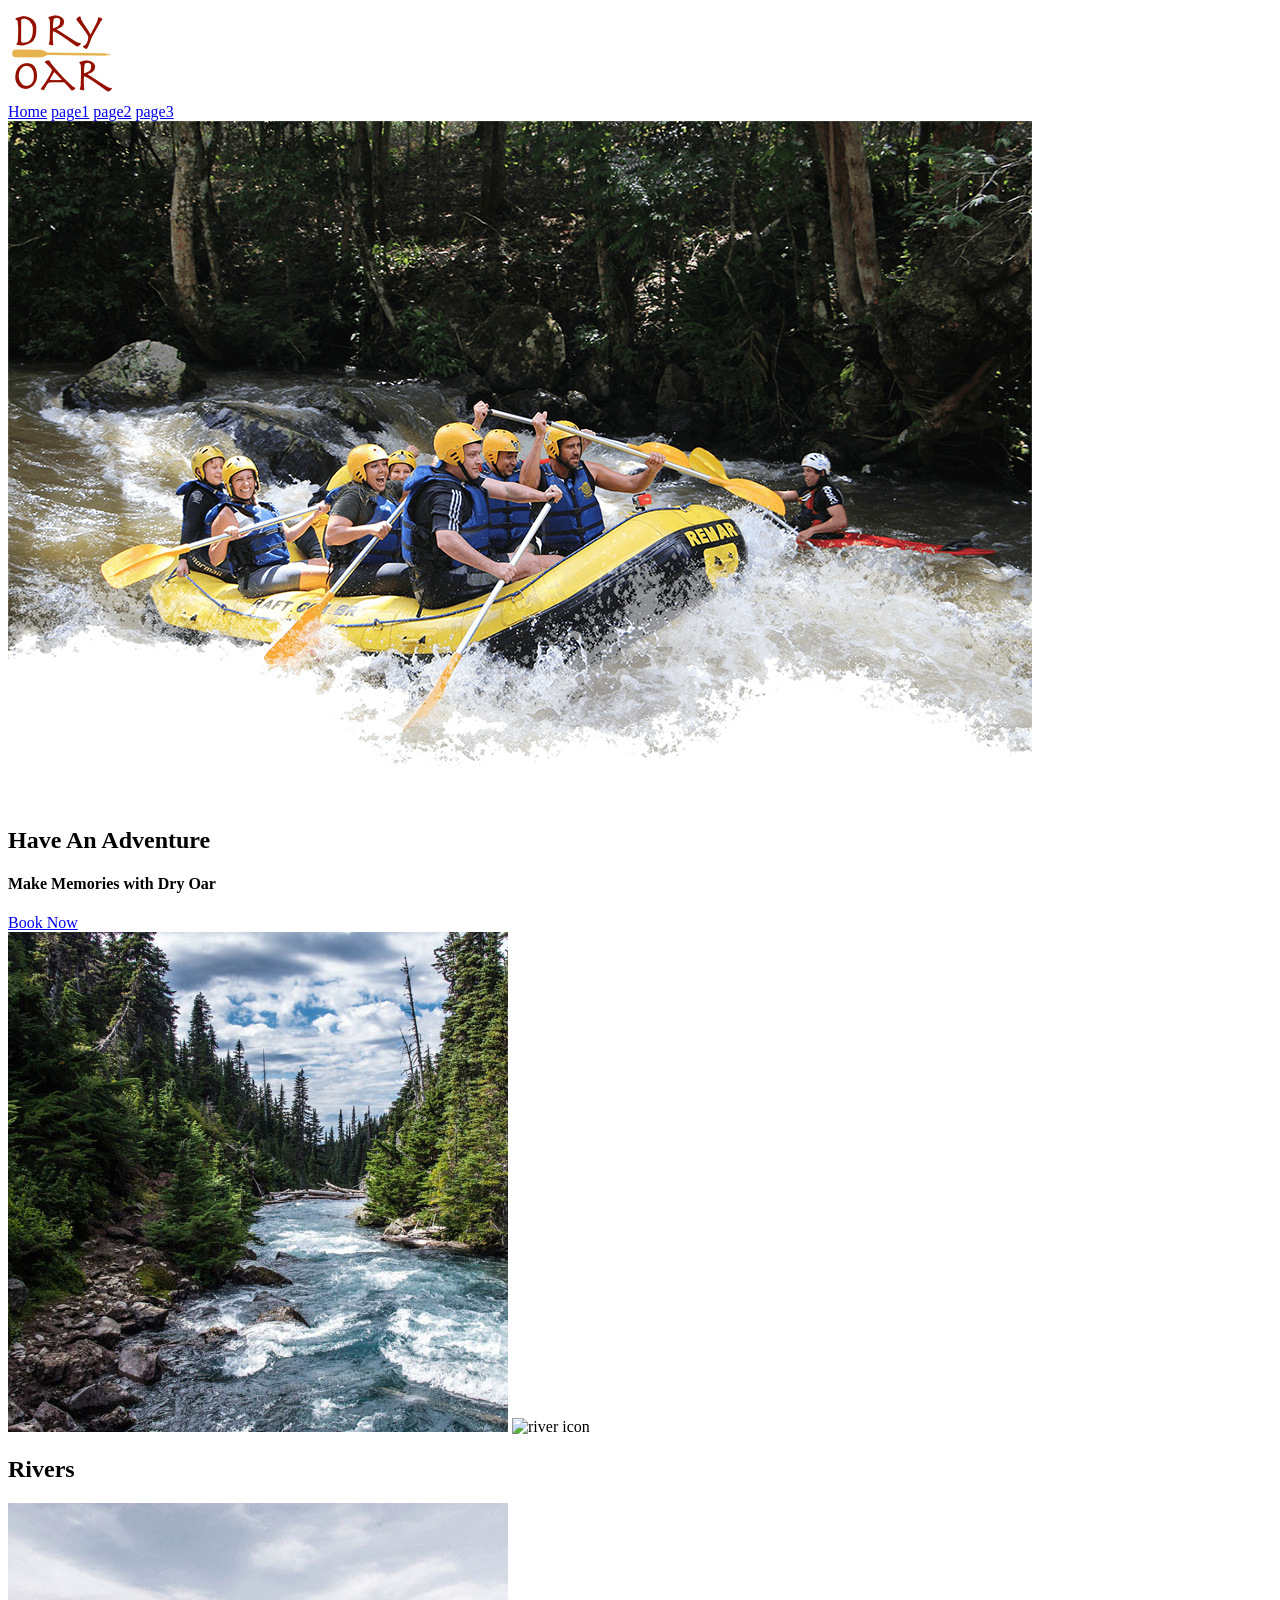
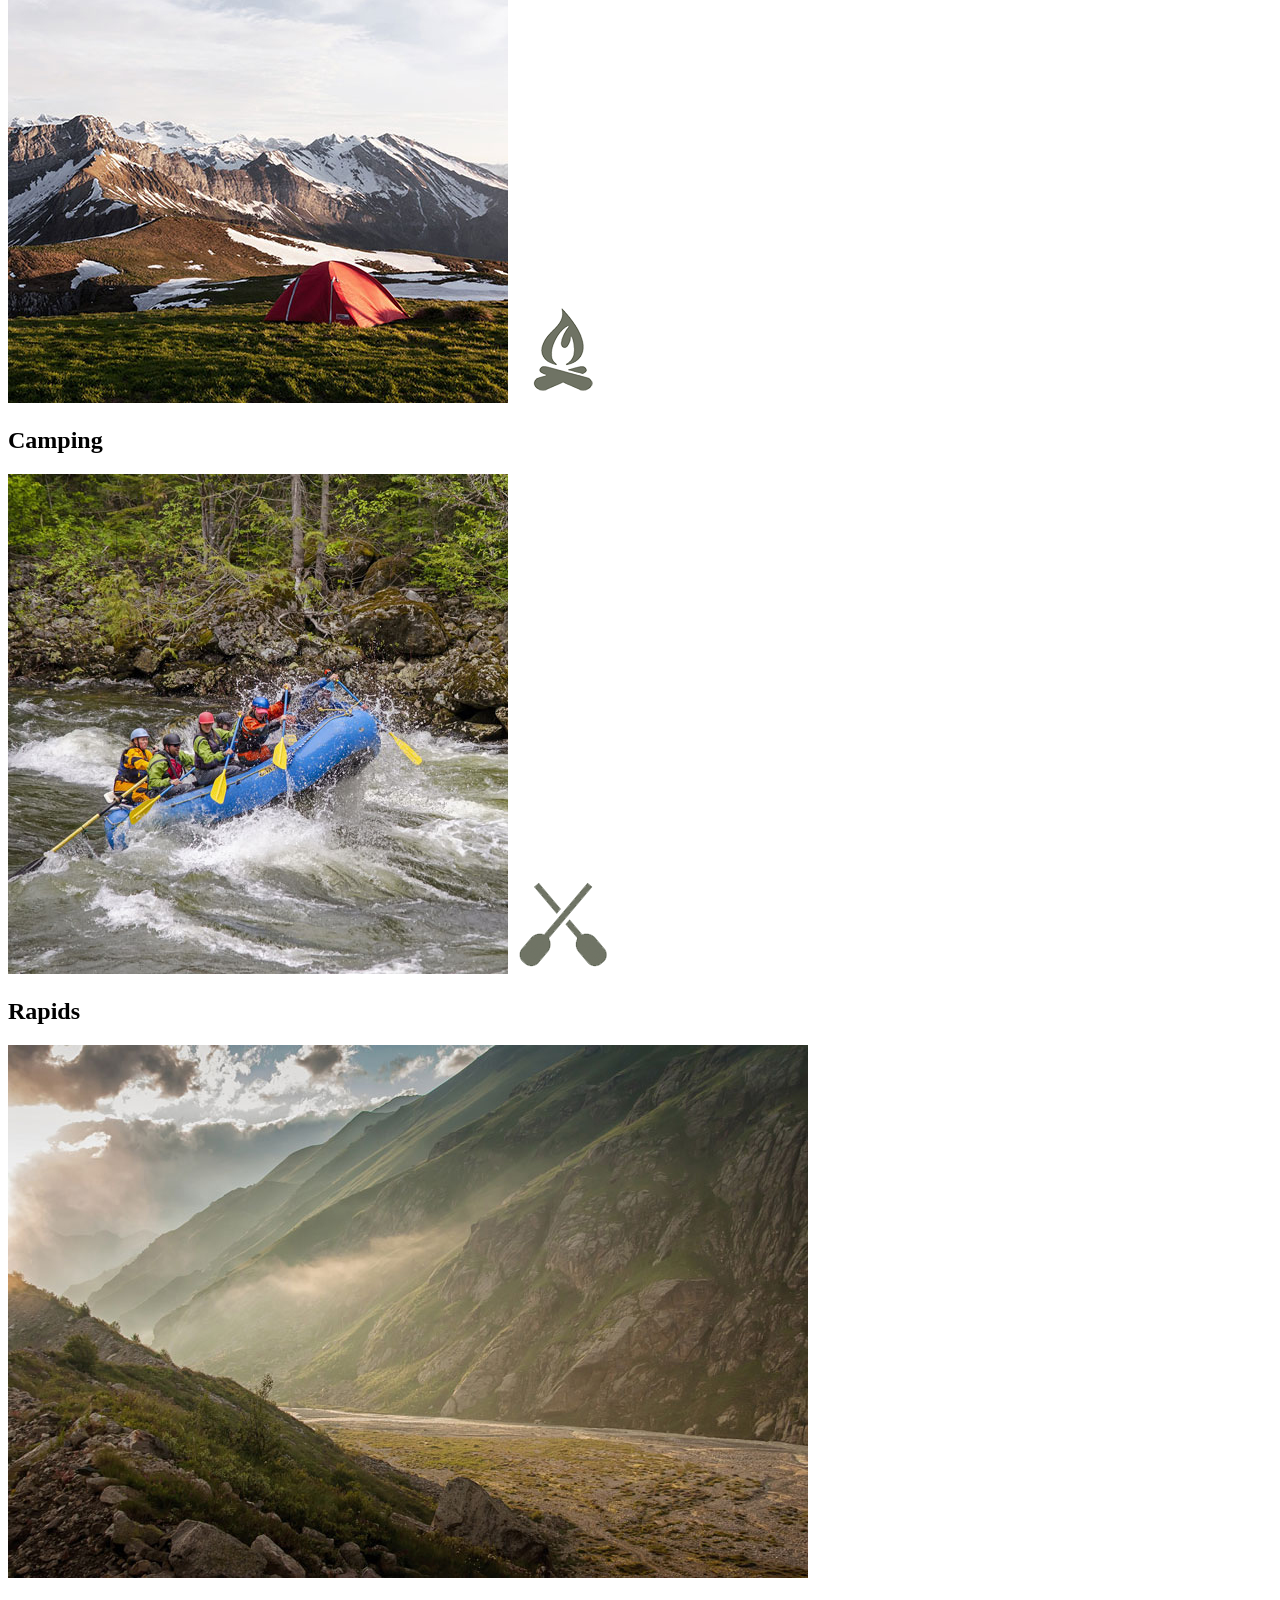
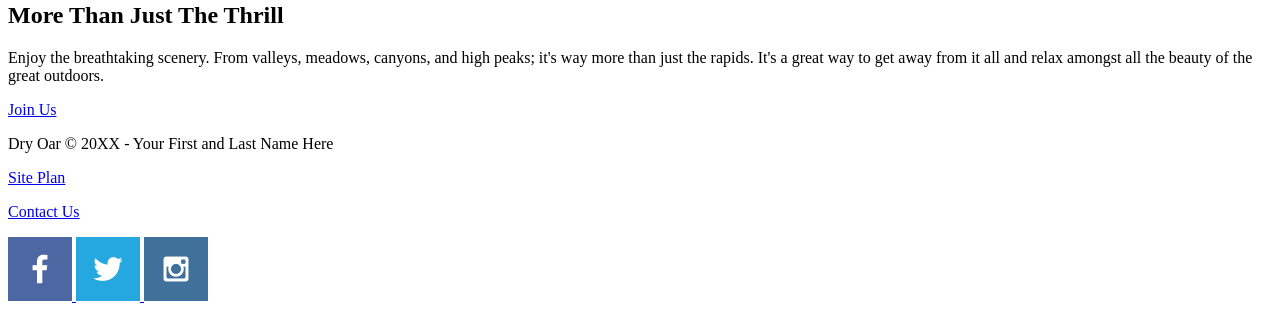
==== wwr/index.html @ 5c8c68d7 "week3" ====
<!DOCTYPE html>
<html lang="en">
<head>
    <meta charset="UTF-8">
    <meta http-equiv="X-UA-Compatible" content="IE=edge">
    <meta name="viewport" content="width=device-width, initial-scale=1.0">
    <title>Home</title>
</head>
<body>
    <header> 
        <a href="./index.html">
            <img src="./images/dryoarlogo.png" alt="LogoImage">
        </a>
        <nav>
        <a href="./index.html">Home</a> 
        <a href="#">page1</a>
        <a href="#">page2</a>
        <a href="#">page3</a>
        </nav>
    </header>

    <div id="hero">
        <div id="hero-box">
            <img id="hero-img" src="images/hero.png" alt="People enjoying white water rafting">
        </div>
        <section id="hero-msg">
            <h1 class="home-title">Have An Adventure</h1>
            <h4>Make Memories with Dry Oar </h4>
            <div class='button-box'>
                <a class='book' href="contactus.html">Book Now</a>
            </div>
        </section>
    </div>
    <main class="home-grid">
        <section class="rivers-card">
            <img class="card-img" src="images/rivers.jpg" alt="river in forest">
            <img class="icon" src="images/river_icon.png" alt="river icon">
            <h2>Rivers</h2>
        </section>
        <section class="camping-card">
            <img class="card-img" src="images/camping.jpg" alt="tent in mountains">
            <img class="icon" src="images/fire_icon.png" alt="fire icon">
            <h2>Camping</h2>
        </section>
        <section class="rapids-card">
            <img class="card-img" src="images/rapids.jpg" alt="rafting boat">
            <img class="icon" src="images/oars.png" alt="oars icon">
            <h2>Rapids</h2>
        </section>
        <img class="mountains" src="images/mountains.jpg" alt="Misty mountains">
        <section class="msg">
            <h2>More Than Just The Thrill</h2>
            <p>Enjoy the breathtaking scenery. From valleys, meadows, canyons, and high peaks; it's way more than just the rapids. It's a great way to get away from it all and relax amongst all the beauty of the great outdoors. </p>
            <a class='join' href="rivers.html">Join Us</a>
        </section>
    </main>
    <footer>
        <p>Dry Oar &copy; 20XX - Your First and Last Name Here</p>
        <p><a href="site-plan-rafting.html">Site Plan</a></p>
        <p><a href="contactus.html">Contact Us</a></p>
        <div class="social">
            <a href="https://facebook.com">
                <img src="images/facebook.png" alt="fb icon">
            </a>
            <a href="https://twitter.com">
                <img src="images/twitter.png" alt="twitter icon">
            </a>
            <a href="https://instagram.com">
                <img src="images/instagram.png" alt="instagram icon">
            </a>
        </div>
    </footer>

</body>
</html>
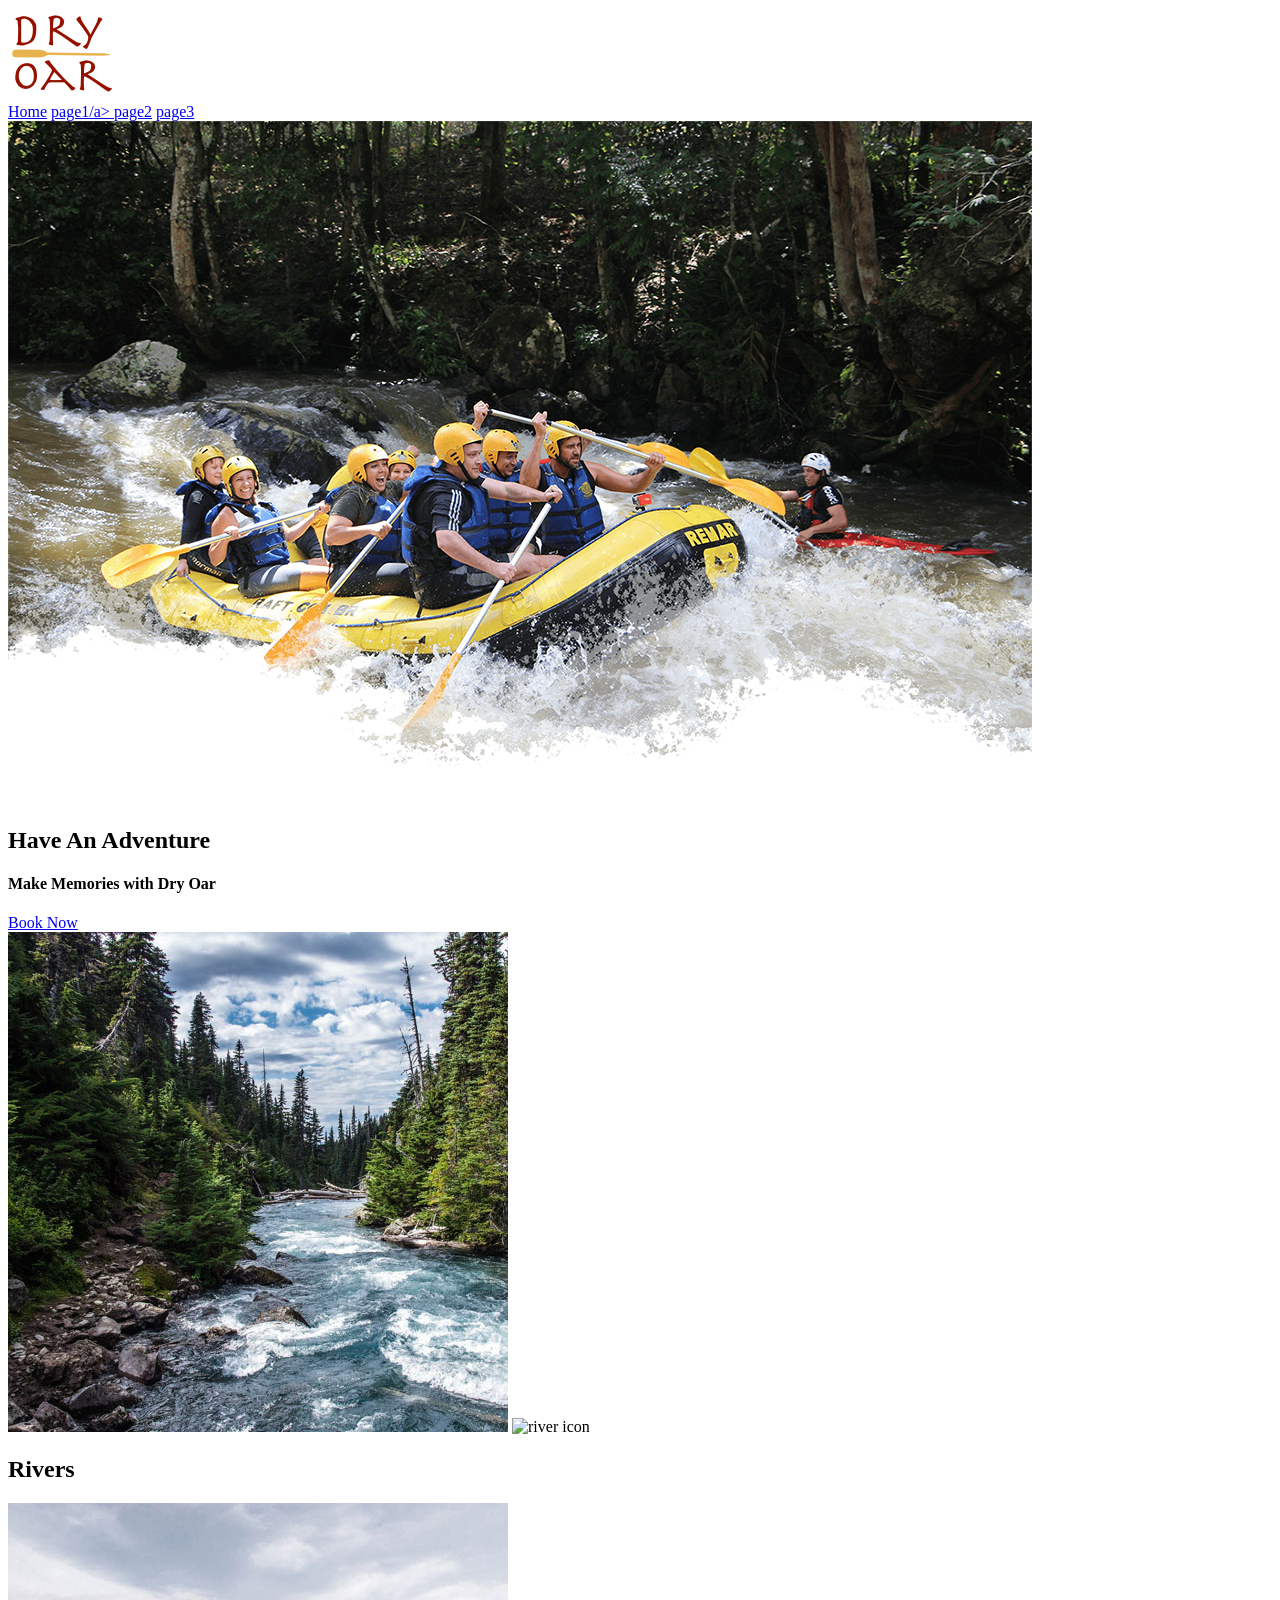
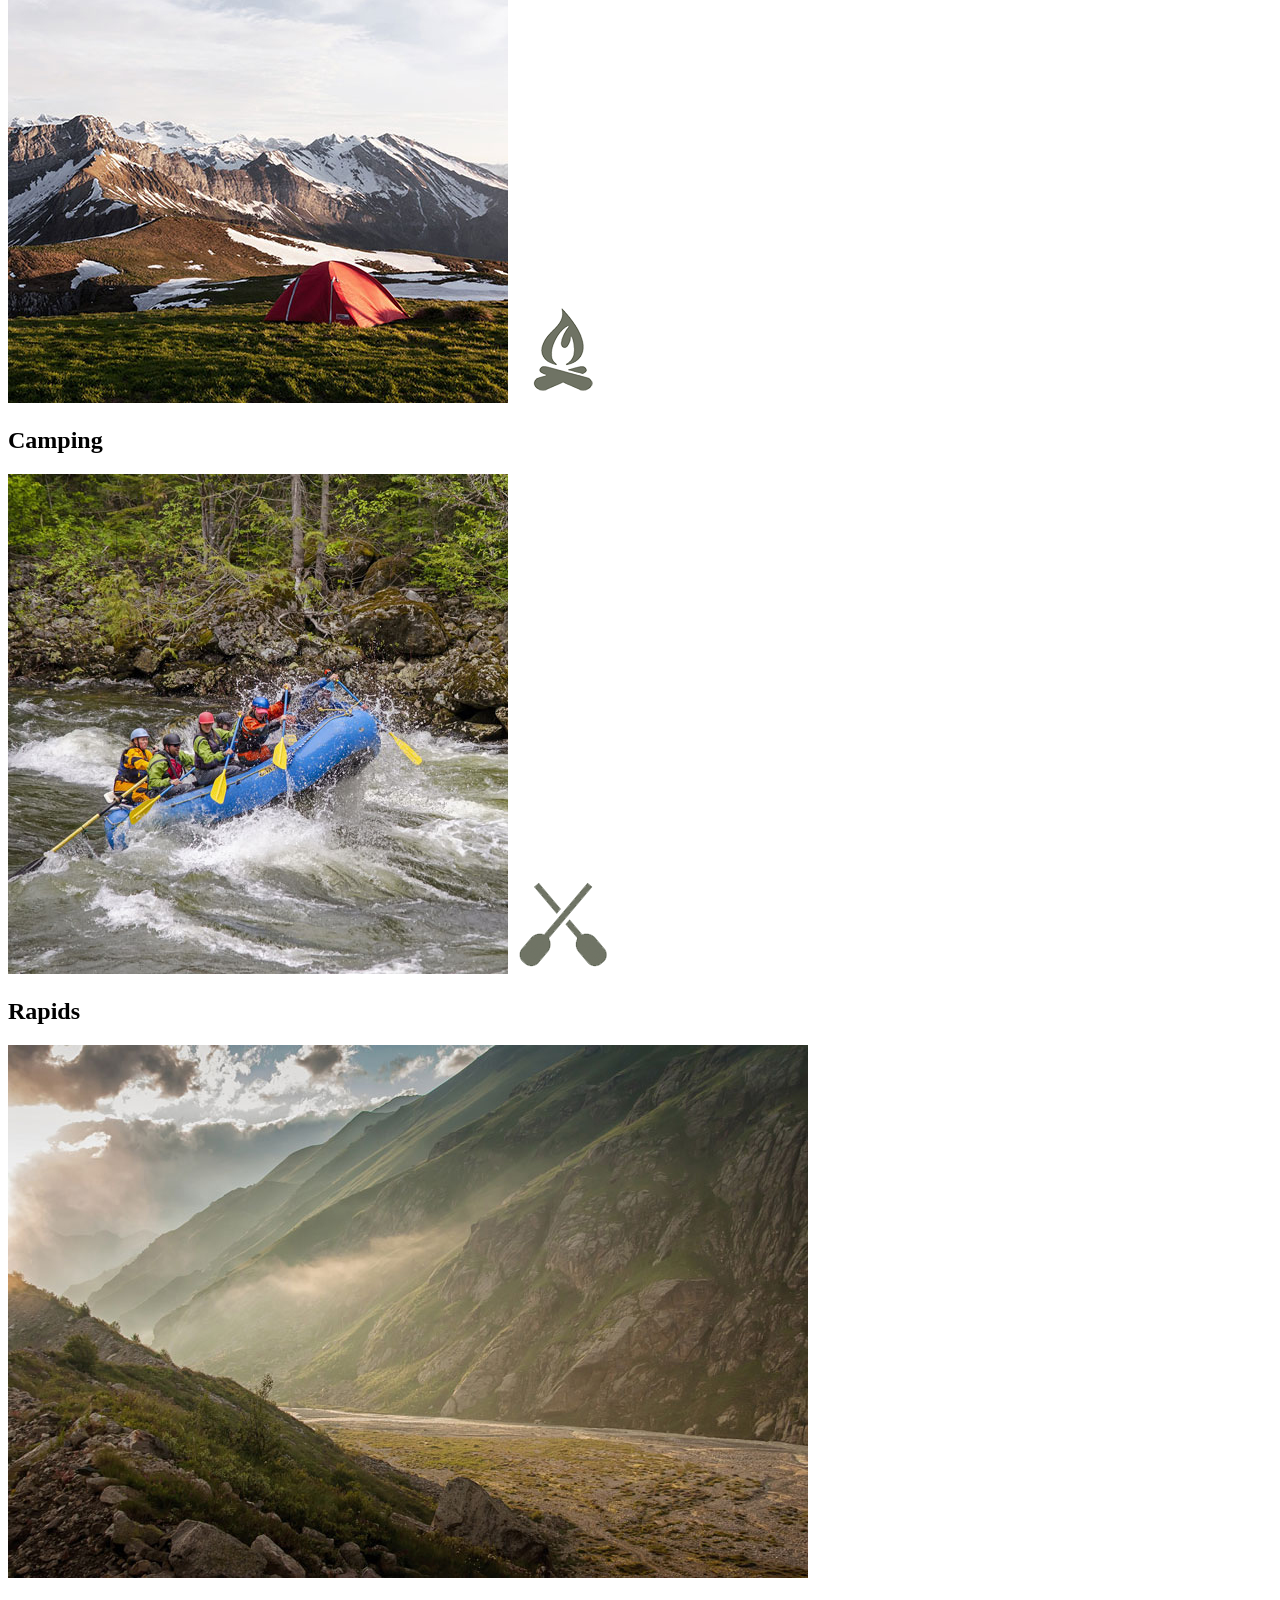
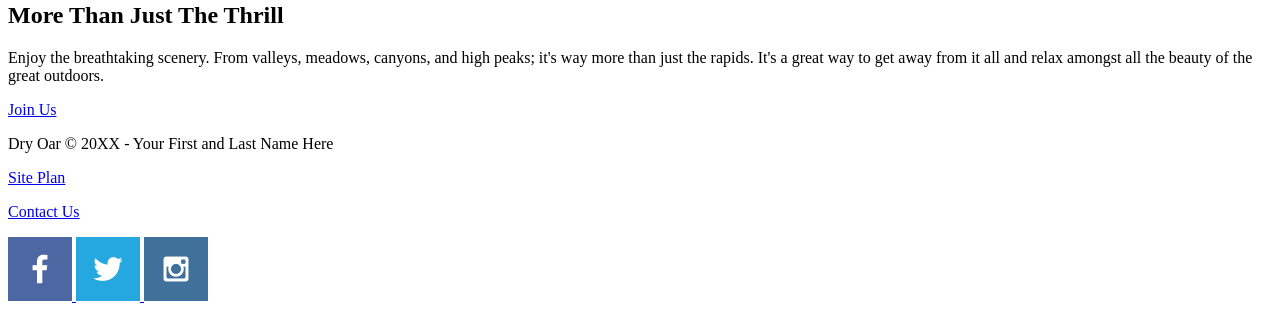
==== commit a4e4114f: "changes to external links" ====
--- a/wwr/index.html
+++ b/wwr/index.html
@@ -13,11 +13,13 @@
         </a>
         <nav>
         <a href="./index.html">Home</a> 
-        <a href="#">page1</a>
+        <a href="#">page1/a>
         <a href="#">page2</a>
         <a href="#">page3</a>
         </nav>
     </header>
+    <main>
+    </main>
 
     <div id="hero">
         <div id="hero-box">
@@ -59,7 +61,7 @@
         <p><a href="site-plan-rafting.html">Site Plan</a></p>
         <p><a href="contactus.html">Contact Us</a></p>
         <div class="social">
-            <a href="https://facebook.com">
+            <a href="https://facebook.com" target="_blank"> 
                 <img src="images/facebook.png" alt="fb icon">
             </a>
             <a href="https://twitter.com">
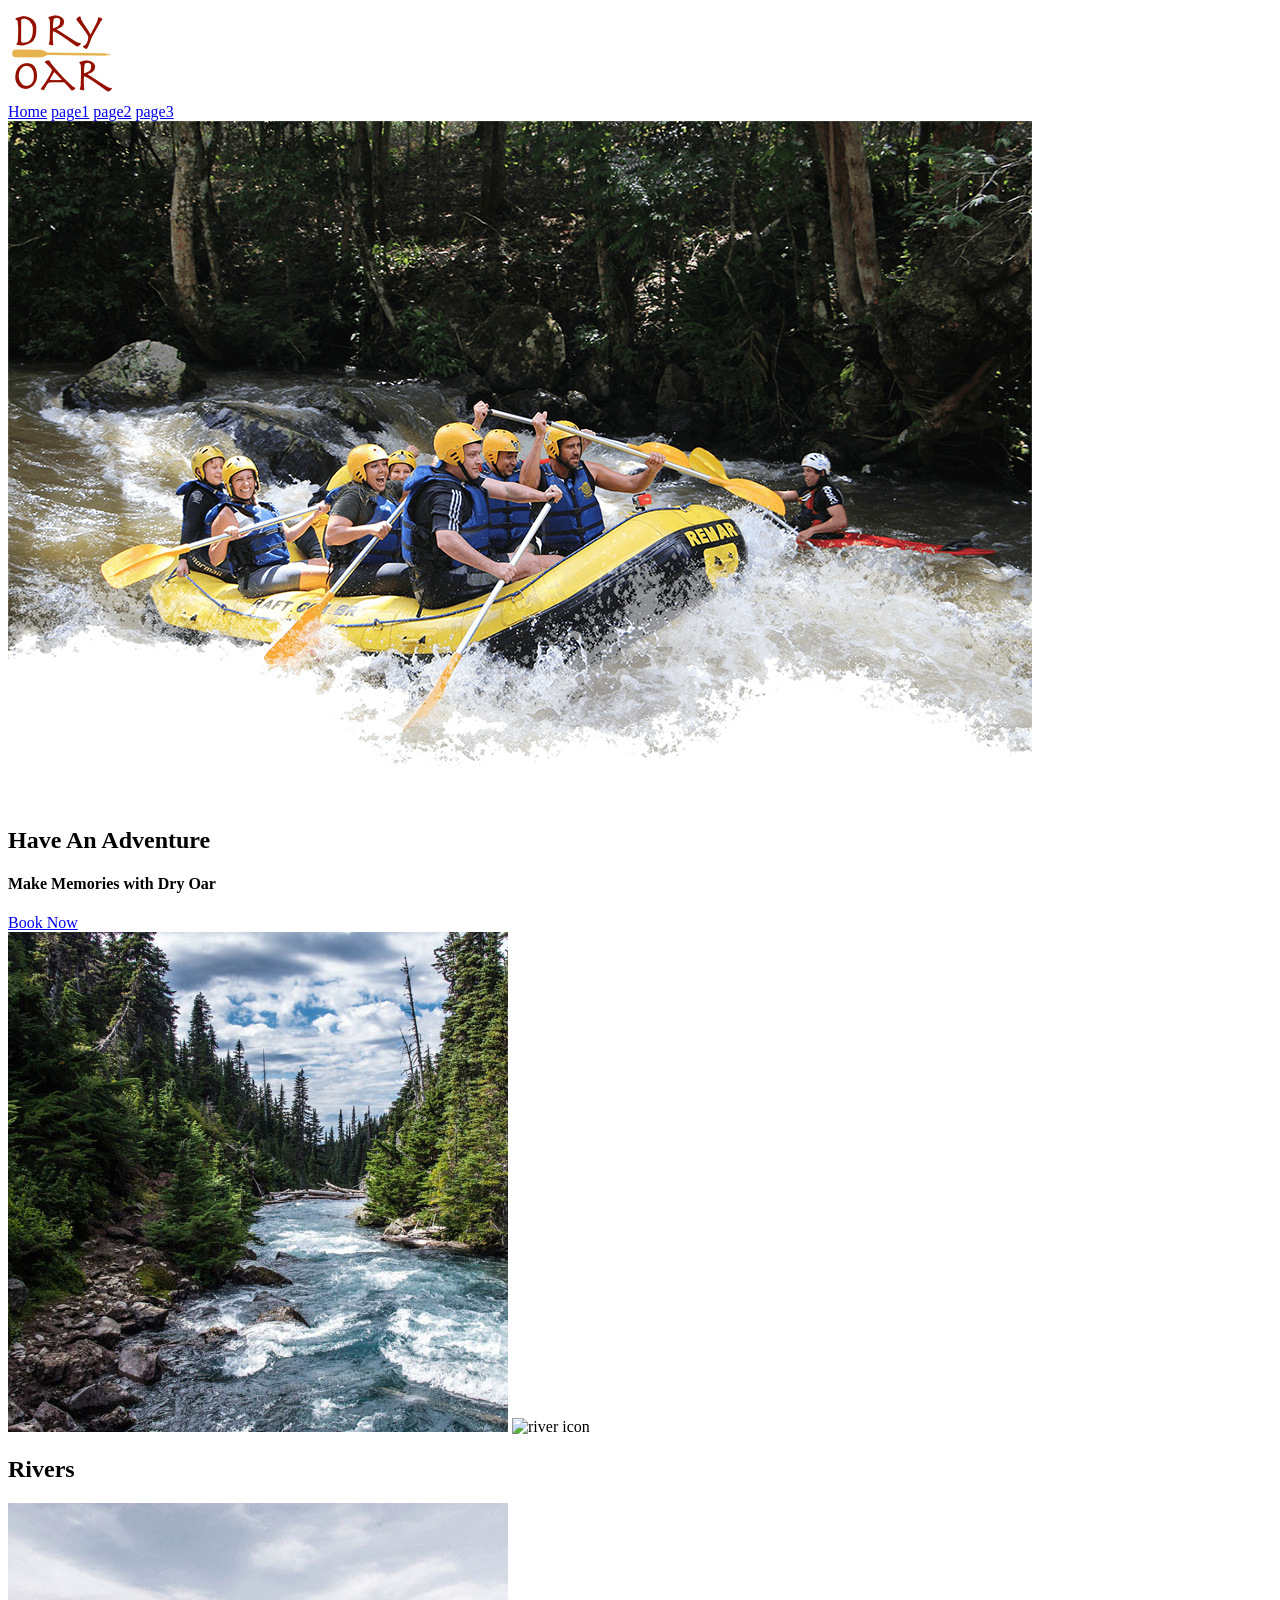
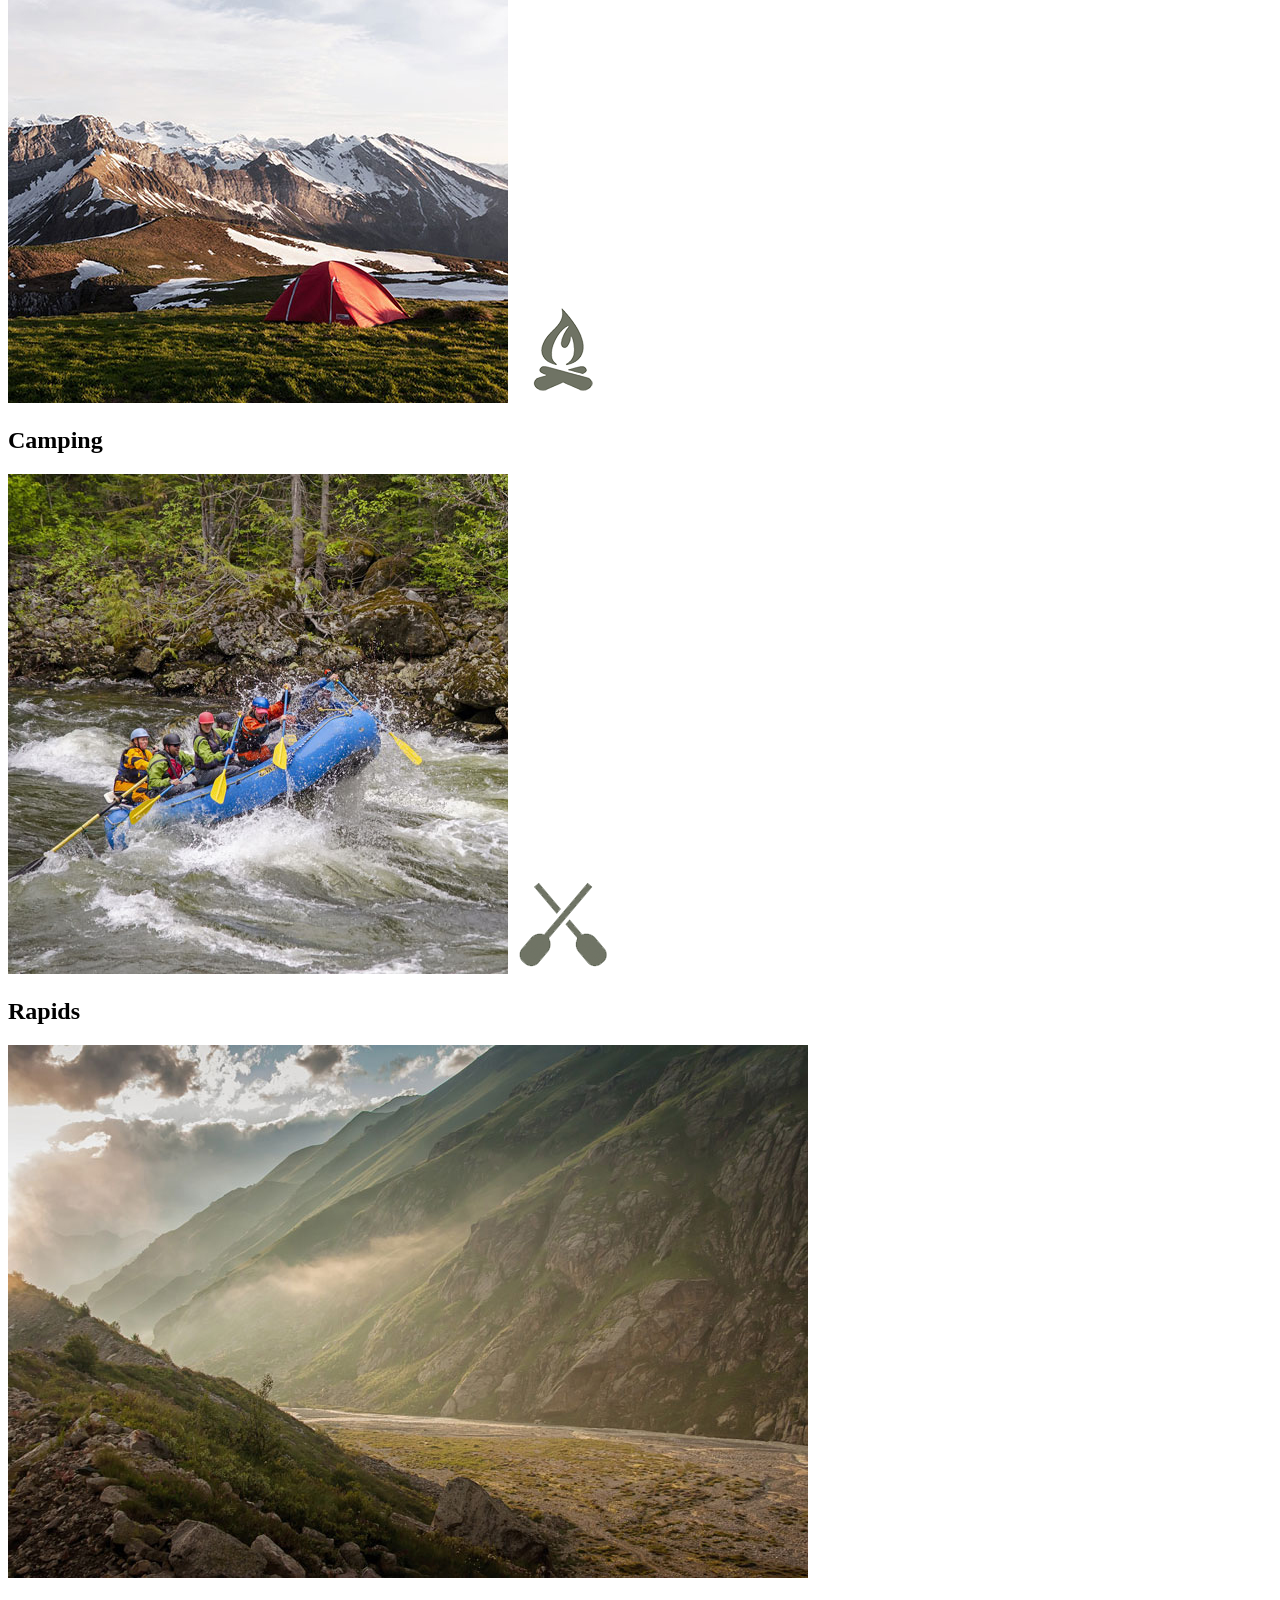
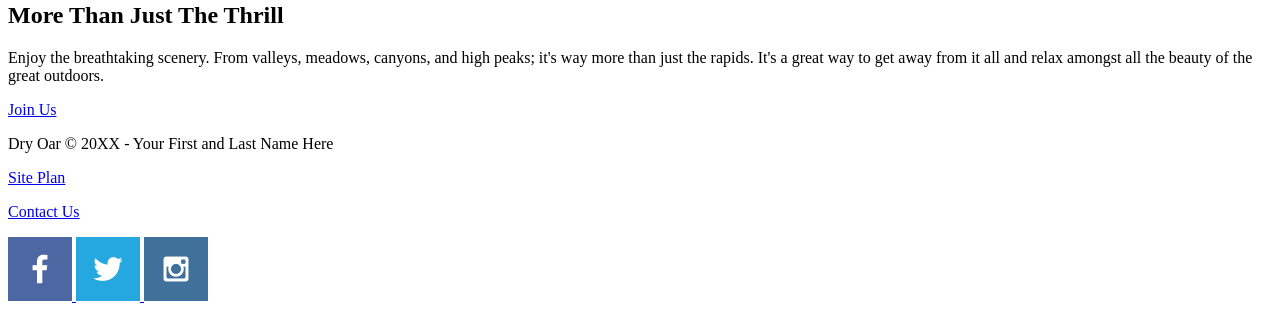
==== commit d59ef94f: "changes to head" ====
--- a/wwr/index.html
+++ b/wwr/index.html
@@ -5,15 +5,16 @@
     <meta http-equiv="X-UA-Compatible" content="IE=edge">
     <meta name="viewport" content="width=device-width, initial-scale=1.0">
     <title>Home</title>
+    <link rel="stylesheet" herf="styles/style.css">
 </head>
 <body>
-    <header> 
+    <header>
         <a href="./index.html">
             <img src="./images/dryoarlogo.png" alt="LogoImage">
         </a>
         <nav>
         <a href="./index.html">Home</a> 
-        <a href="#">page1/a>
+        <a href="#">page1<a>
         <a href="#">page2</a>
         <a href="#">page3</a>
         </nav>
@@ -64,14 +65,14 @@
             <a href="https://facebook.com" target="_blank"> 
                 <img src="images/facebook.png" alt="fb icon">
             </a>
-            <a href="https://twitter.com">
+            <a href="https://twitter.com" target="_blank">
                 <img src="images/twitter.png" alt="twitter icon">
             </a>
-            <a href="https://instagram.com">
+            <a href="https://instagram.com" target="blank">
                 <img src="images/instagram.png" alt="instagram icon">
             </a>
         </div>
     </footer>
-
+    </body>
 </body>
 </html>
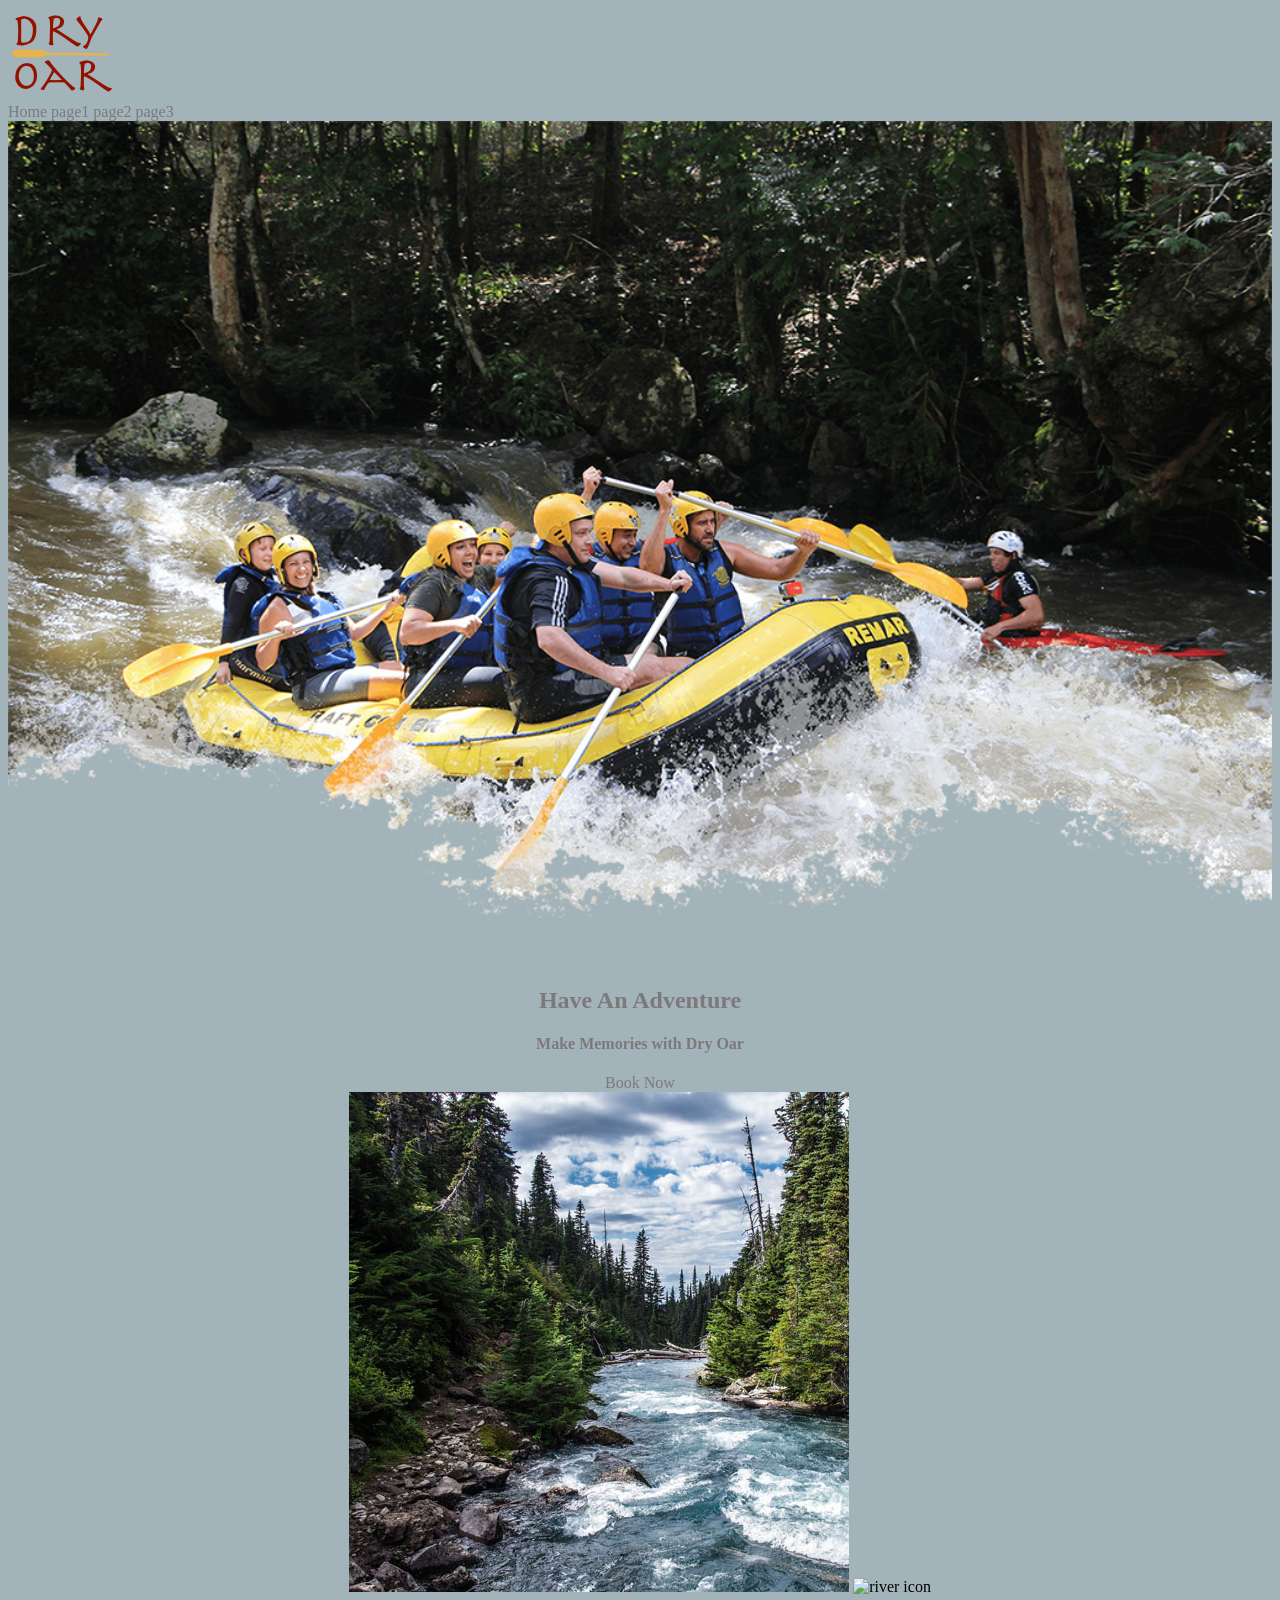
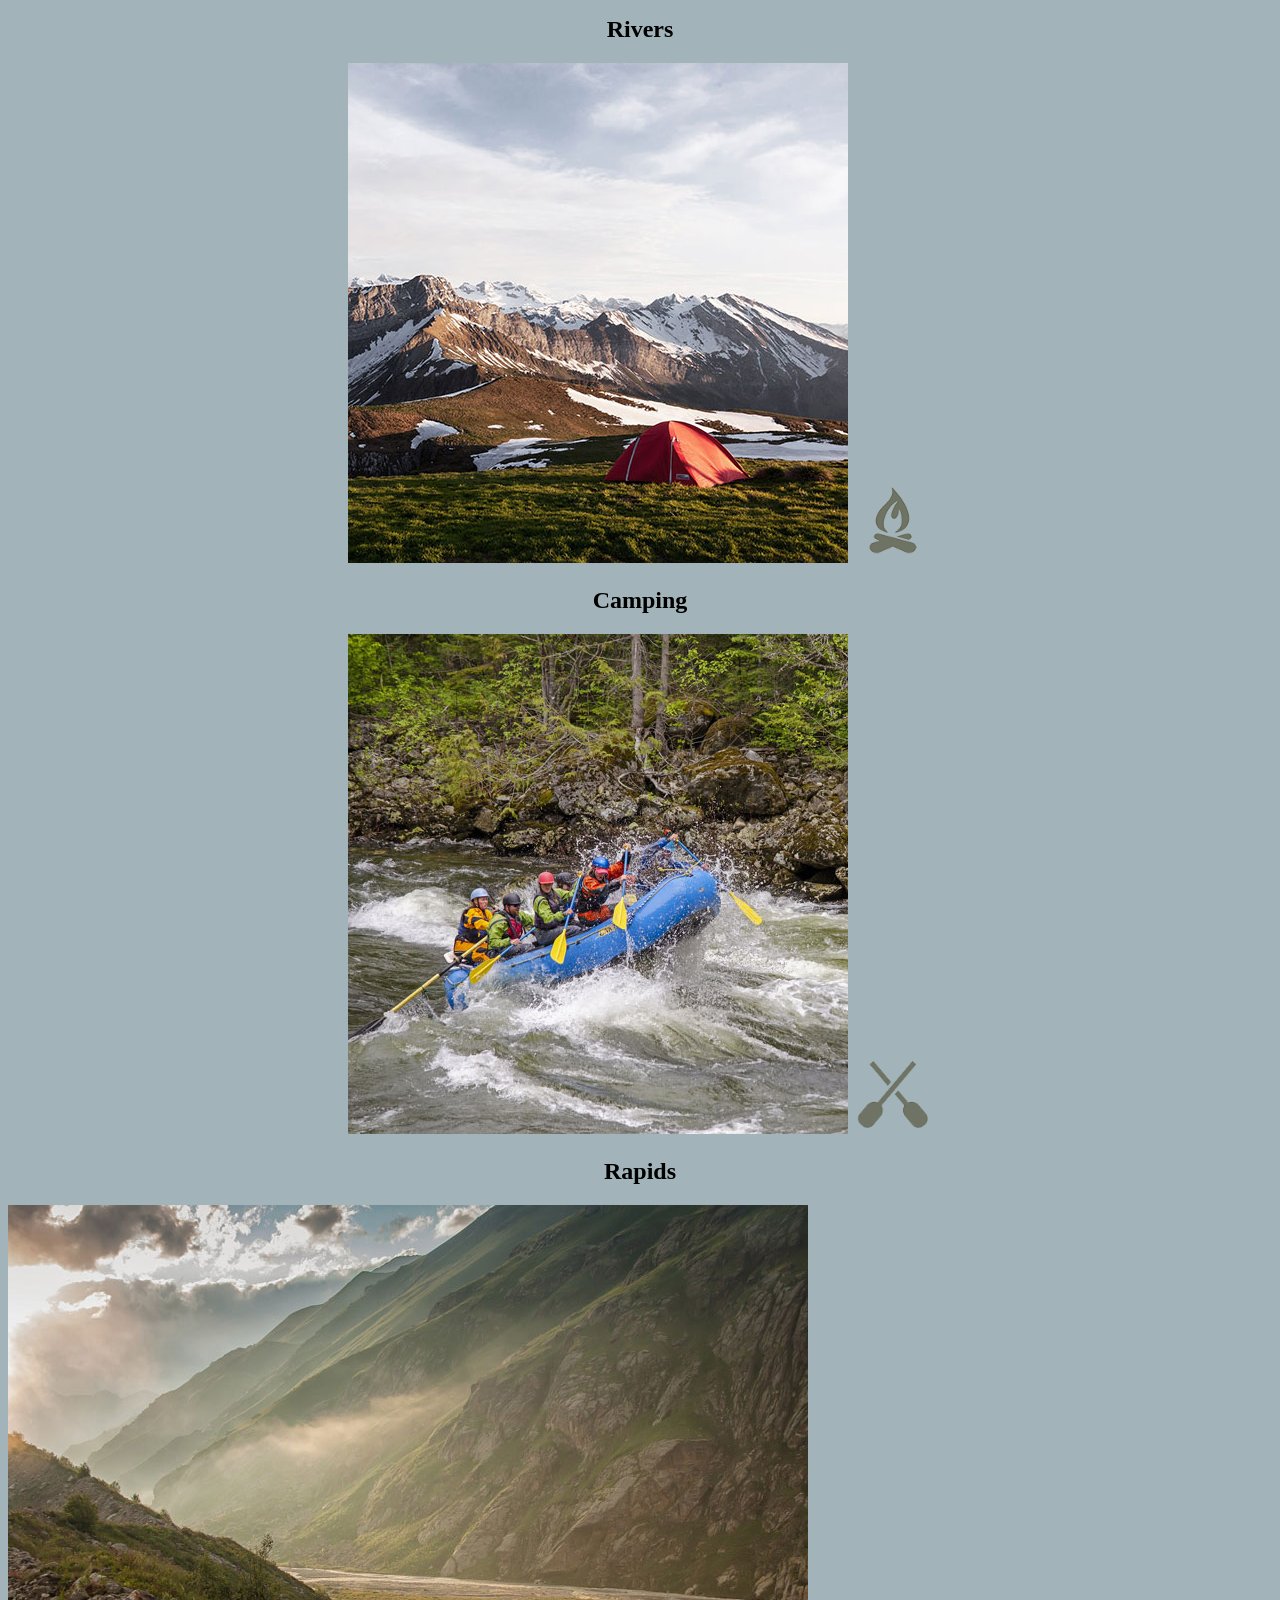
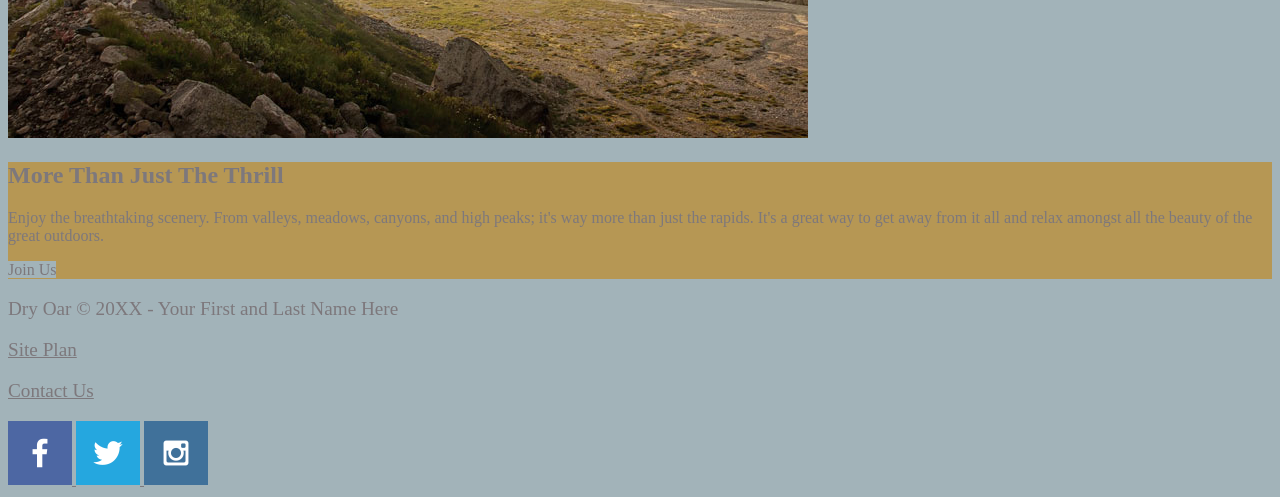
==== commit aacf8590: "changes" ====
--- a/wwr/index.html
+++ b/wwr/index.html
@@ -5,9 +5,10 @@
     <meta http-equiv="X-UA-Compatible" content="IE=edge">
     <meta name="viewport" content="width=device-width, initial-scale=1.0">
     <title>Home</title>
-    <link rel="stylesheet" herf="styles/style.css">
+    <link rel="stylesheet" href="style.css">
 </head>
 <body>
+<div id="content">
     <header>
         <a href="./index.html">
             <img src="./images/dryoarlogo.png" alt="LogoImage">
@@ -50,6 +51,7 @@
             <img class="icon" src="images/oars.png" alt="oars icon">
             <h2>Rapids</h2>
         </section>
+        </div id="background"></div> 
         <img class="mountains" src="images/mountains.jpg" alt="Misty mountains">
         <section class="msg">
             <h2>More Than Just The Thrill</h2>
@@ -73,6 +75,7 @@
             </a>
         </div>
     </footer>
+</div>
     </body>
 </body>
 </html>
--- a/wwr/style.css
+++ b/wwr/style.css
@@ -0,0 +1,87 @@
+#content{
+    max-width:1600px;
+    margin:0 auto;
+}
+nav a{
+    text-align: center; 
+    color: #7D787C;
+    text-decoration: none;
+}
+#hero-msg h1{
+text-align: center;
+}
+#hero-msg h4{
+    text-align: center;
+}
+.button-box{
+text-align: center;
+}
+main{
+    text-align: center;
+}
+#background{
+    height:725px;
+}
+body{
+   background-color: #A2B3B9; 
+}
+header{
+    background-color: #A2B3B9;
+}
+nav a:hover{
+background-color:#C7B494 ;
+color: #7D787C;
+}
+.book, .join{
+background-color:#A2B3B9 ;
+color: #7D787C;
+text-decoration: none;
+}
+.book:hover, .join:hover{
+background-color:#7D787C ;
+color:#7D787C ;
+}
+#background{
+background-color:#7D787C;
+}
+.msg{
+background-color: #B69754;
+}
+footer{
+background-color: #A2B3B9;
+color: #7D787C;
+text-decoration: none;
+}
+footer a{
+    color: #7D787C;
+}
+footer a:hover{
+    color: #A2B3B9;
+}
+.home-title{
+    color:#7D787C;
+}
+h4{
+    color:#7D787C;
+}
+.msg h2{
+color: #7D787C;
+}
+.msg p{
+color:#7D787C;
+}
+.logo{
+width: 80px;
+}
+.icon{
+width: 80px;
+}
+#hero-img{
+width: 100%;
+}
+footer p{
+    font-size: 1.2em ;
+}
+footer p a:hover{
+    text-decoration: underline;
+}
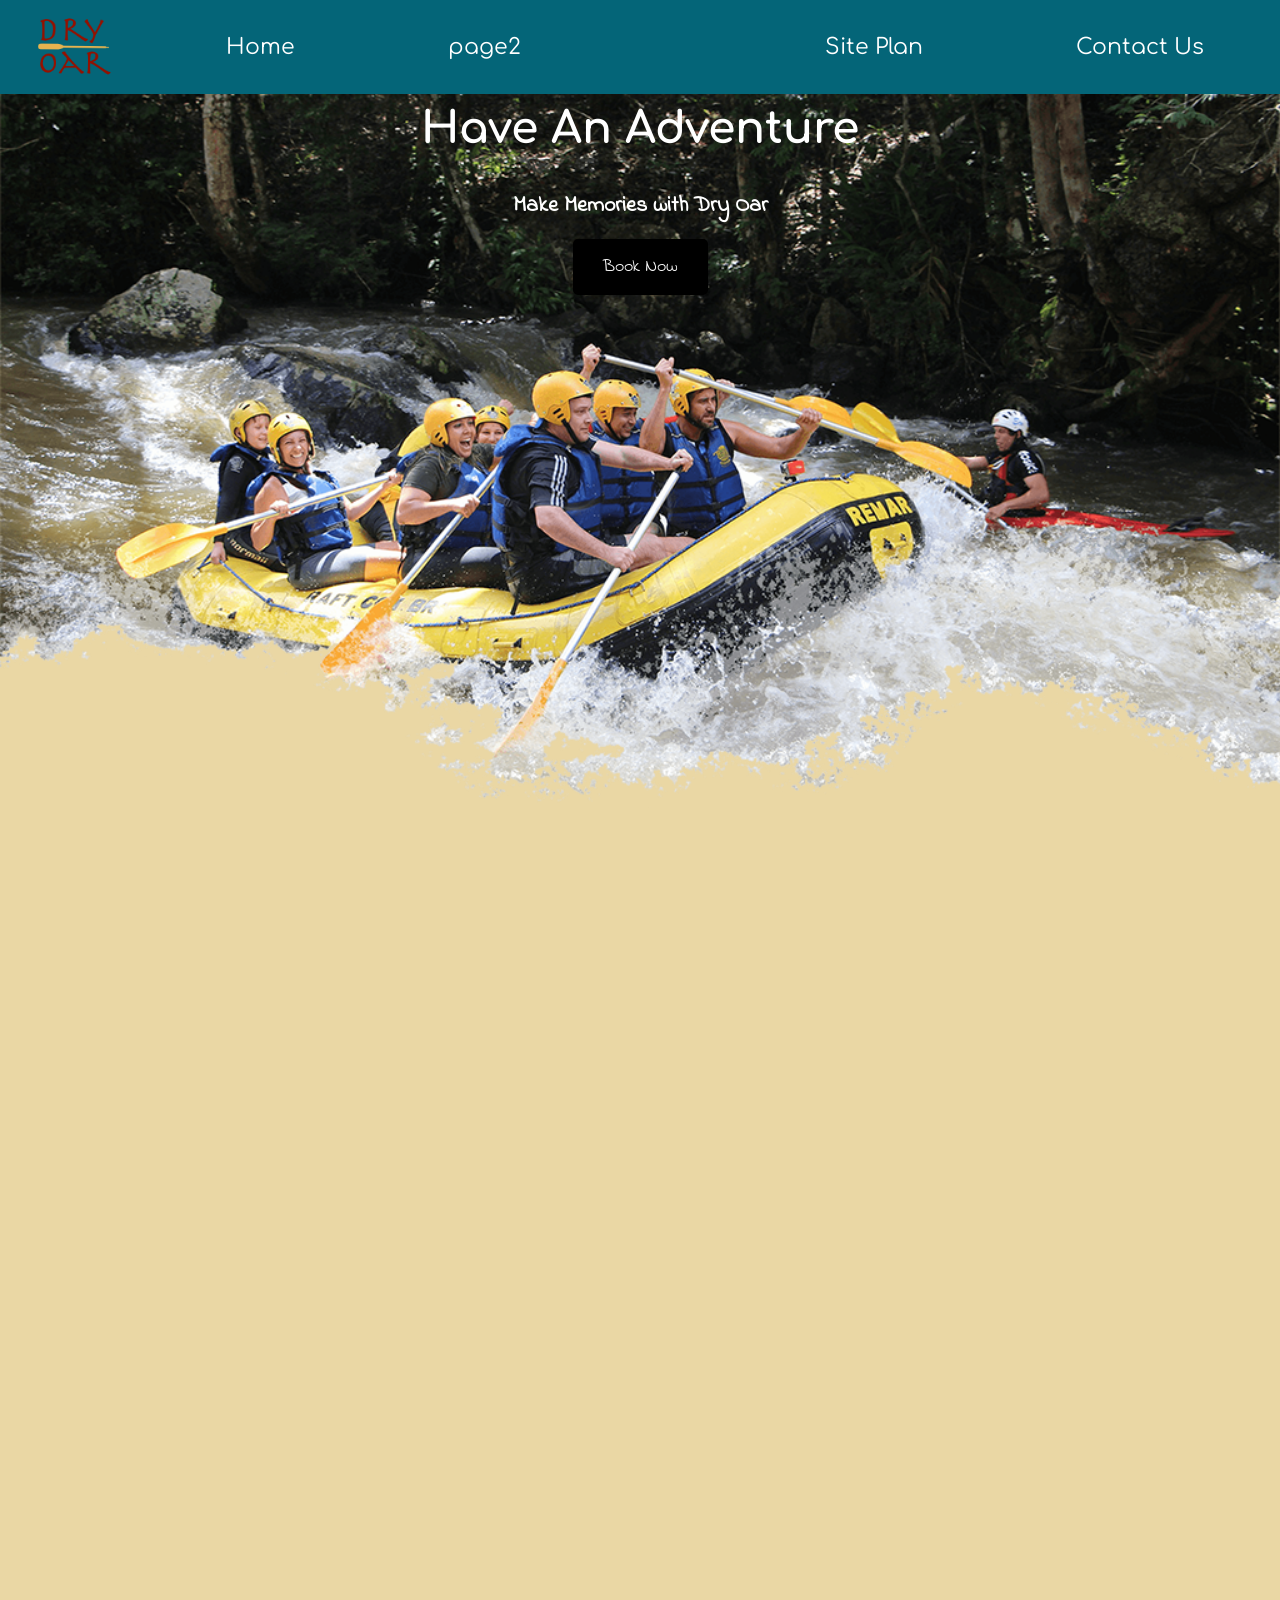
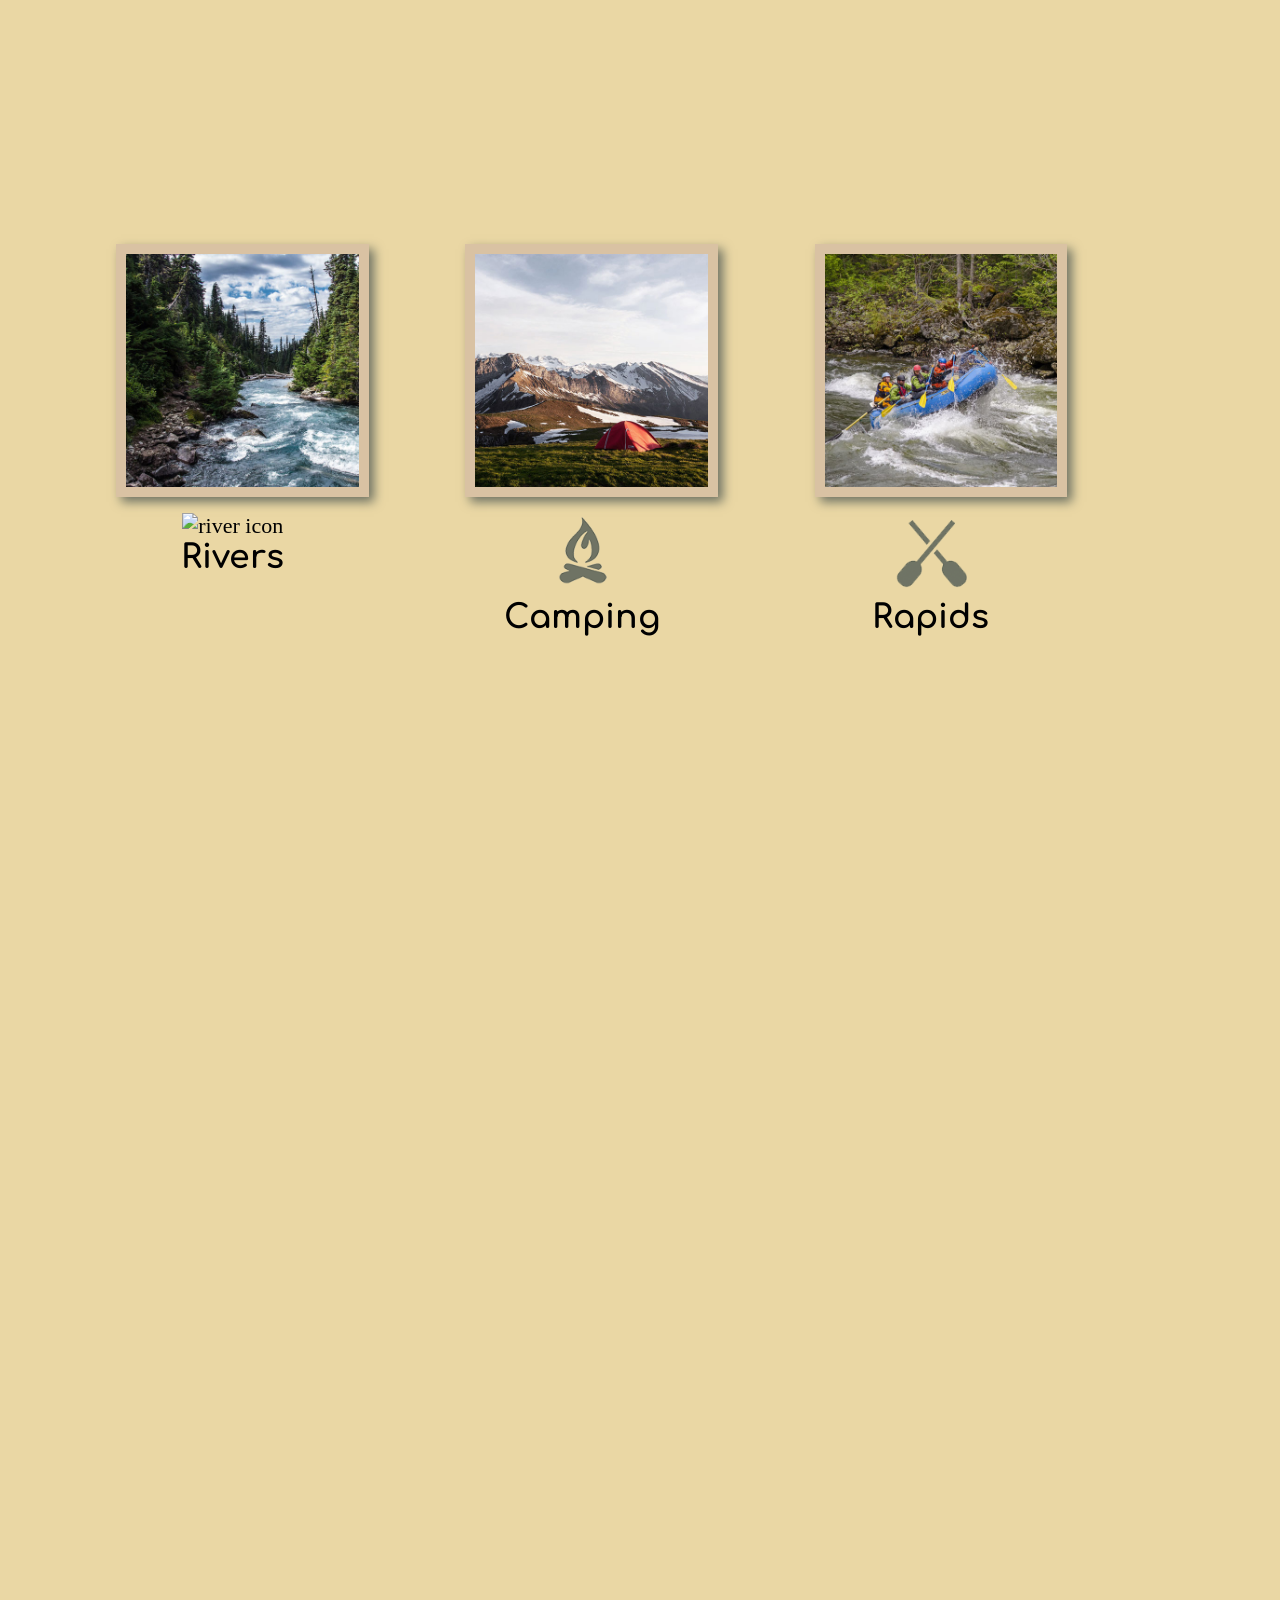
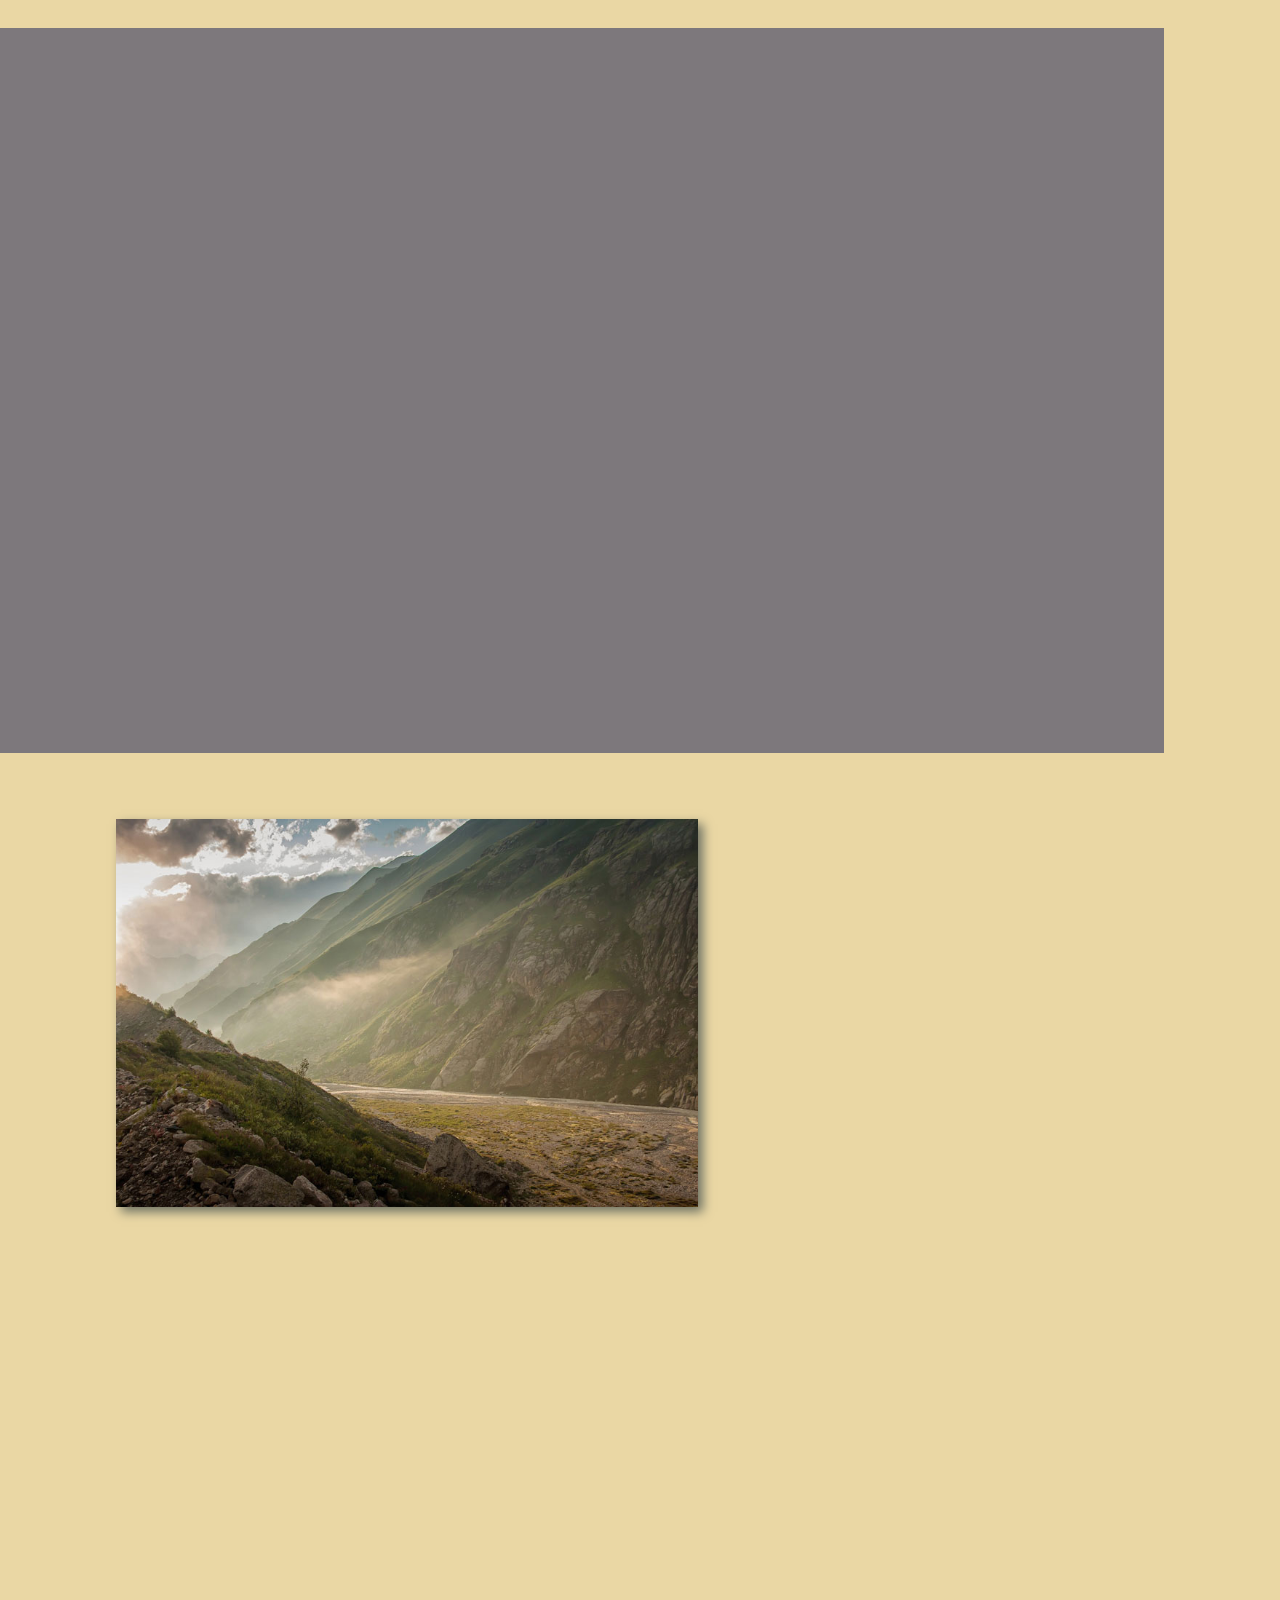
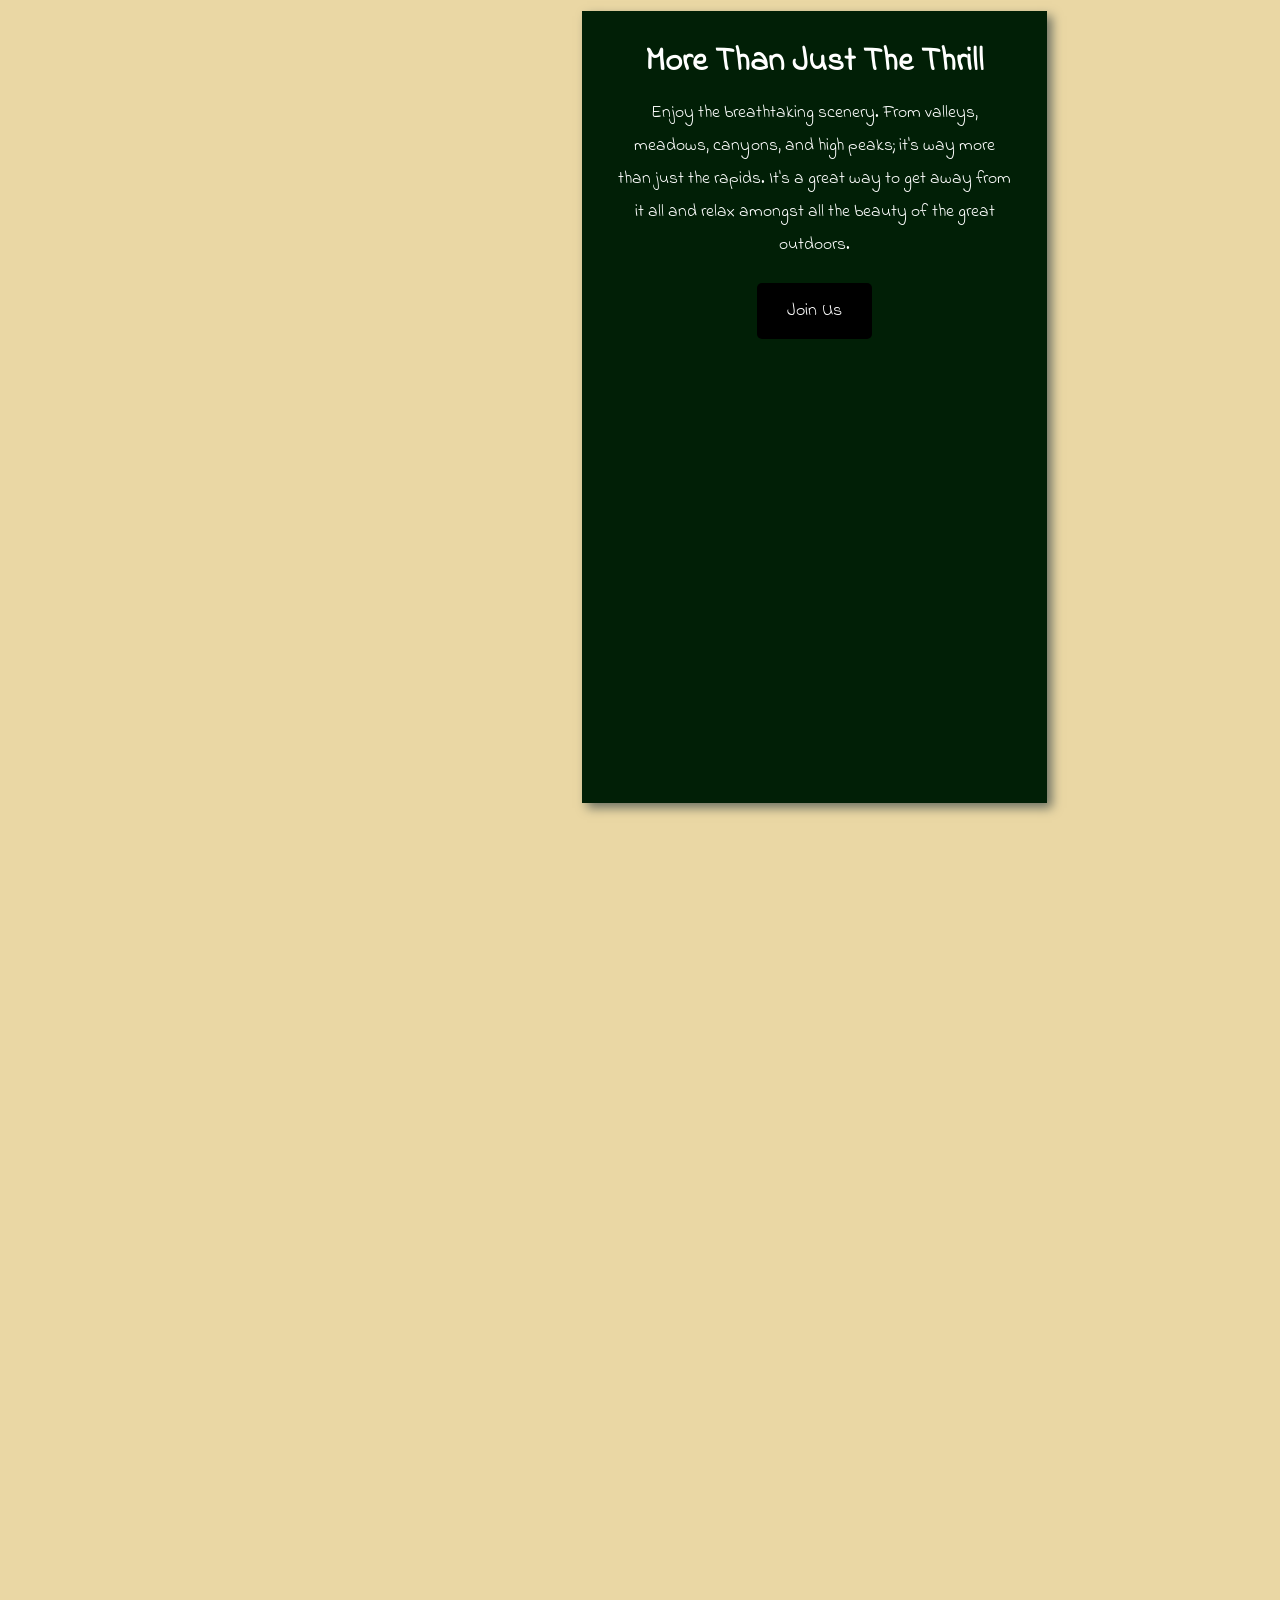
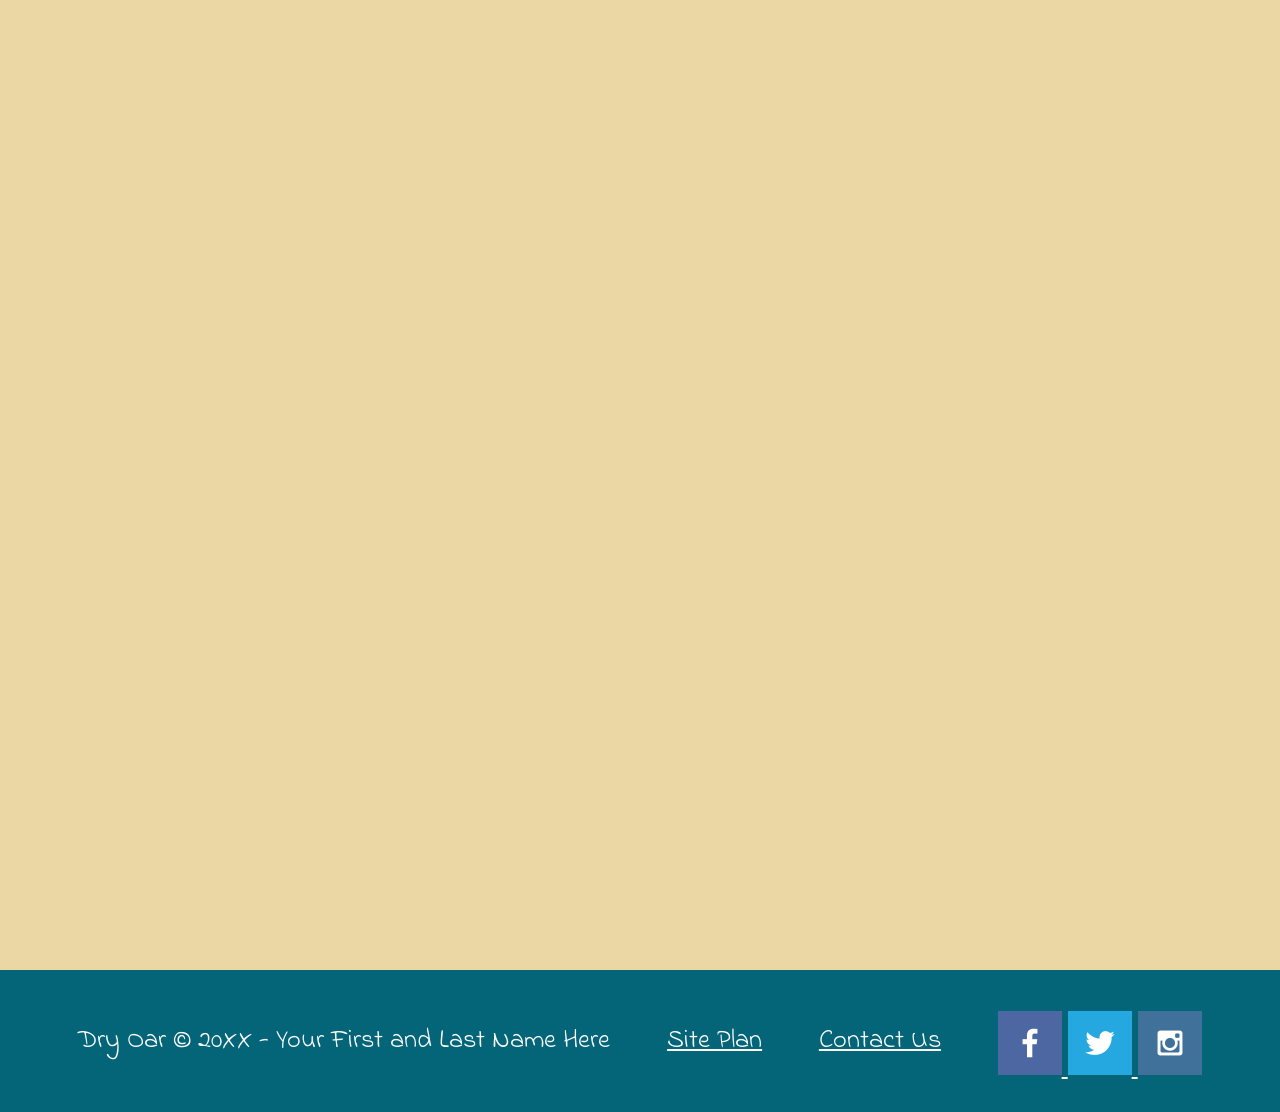
==== commit 0af17acb: "changes" ====
--- a/wwr/index.html
+++ b/wwr/index.html
@@ -10,14 +10,14 @@
 <body>
 <div id="content">
     <header>
-        <a href="./index.html">
-            <img src="./images/dryoarlogo.png" alt="LogoImage">
+        <a id ="logo_link" href="./index.html">
+            <img class="logo" src="./images/dryoarlogo.png" alt="logo">
         </a>
         <nav>
         <a href="./index.html">Home</a> 
-        <a href="#">page1<a>
-        <a href="#">page2</a>
-        <a href="#">page3</a>
+        <a href="#">page2<a>
+        <a href= "site-plan-rafting.html"> Site Plan</a>
+        <a href= "contactus.html"> Contact Us</a>
         </nav>
     </header>
     <main>
@@ -30,8 +30,8 @@
         <section id="hero-msg">
             <h1 class="home-title">Have An Adventure</h1>
             <h4>Make Memories with Dry Oar </h4>
-            <div class='button-box'>
-                <a class='book' href="contactus.html">Book Now</a>
+            <div class="button-box">
+                <a class="book" href="rates.html">Book Now</a>
             </div>
         </section>
     </div>
@@ -51,7 +51,7 @@
             <img class="icon" src="images/oars.png" alt="oars icon">
             <h2>Rapids</h2>
         </section>
-        </div id="background"></div> 
+        <div id="background"></div> 
         <img class="mountains" src="images/mountains.jpg" alt="Misty mountains">
         <section class="msg">
             <h2>More Than Just The Thrill</h2>
--- a/wwr/style.css
+++ b/wwr/style.css
@@ -1,80 +1,198 @@
+@import url('https://fonts.googleapis.com/css2?family=Comfortaa:wght@300&family=Indie+Flower&display=swap');
 #content{
     max-width:1600px;
     margin:0 auto;
 }
+nav{
+    display: flex;
+    justify-content: space-around;
+}
 nav a{
     text-align: center; 
-    color: #7D787C;
+    color: #ffffff;
     text-decoration: none;
+    font-family: "comfortaa";
+    padding: 35px;
+}
+#hero{
+    display: grid;
+    grid-template-columns: 1fr 3fr 1fr;
+    margin-top: -100px;
+}
+#hero-box{
+    grid-column: 1/4;
+    grid-row: 1/3;
+    z-index: -1;
+}
+#hero-msg{
+    grid-column: 2/3;
+    grid-row: 1/2;
+    margin-top: 100px;
 }
 #hero-msg h1{
 text-align: center;
+font-family: "comfortaa","sans-serif";
+color: white;
 }
 #hero-msg h4{
     text-align: center;
+    font-family: "indie flower", "sans-serif";
+    color: white;
 }
 .button-box{
 text-align: center;
 }
 main{
     text-align: center;
+
+}
+.home-grid{
+    display: grid;
+    grid-template-columns:1fr 1fr 1fr 1fr 1fr 1fr 1fr 1fr 1fr 1fr 1fr;
+    grid-template-rows: 1fr 1fr 1fr 1fr 1fr 1fr 1fr 1fr 1fr 1fr;
+
+
 }
 #background{
     height:725px;
 }
 body{
-   background-color: #A2B3B9; 
+   background-color: #ead7a4; 
+   font-family: "indie flower","sans-serif" "arial";
+   font-size: 22px;
+   margin: 0;
+   padding: 0;
+}
+h2{
+font-family: "comfortaa";
+margin: 0;
+
 }
 header{
-    background-color: #A2B3B9;
+    display: grid;
+    grid-template-columns: 150px auto;
+    background-color: #046578;
 }
 nav a:hover{
 background-color:#C7B494 ;
-color: #7D787C;
+color: #ffffff;
 }
 .book, .join{
-background-color:#A2B3B9 ;
-color: #7D787C;
+background-color:#000000 ;
+color: #ffffff;
 text-decoration: none;
+font-family: "indie flower","sans-serif";
+font-size: 18px;
+padding: 15px 30px;
+margin-top: 50px;
+border-radius: 5px;
+}
+.card-img{
+    border: 10px solid#d9c2a3;
+    transition: transform .5s;
+    box-shadow: 5px 5px 10px #6f7364;
+}
+.card-img, .mountains{
+    width: 100%;
+}
+.card-img:hover{
+    opacity: 6;
+    transform: scale(1.1);
+}
+.mountains{
+    width: 100%;
+    grid-column-start:2 ;
+    grid-column-end:7 ;
+    grid-row-start: 5;
+    grid-row-end: 8;
+    box-shadow: 5px 5px 10px #6f7364;
+
+}
+.rivers-card{
+    grid-column-start: 2;
+    grid-column-end:4 ;
+    grid-row-start:2 ;
+    grid-row-end: 3;
+}
+.camping-card{
+    grid-column-start: 5;
+    grid-column-end:7 ;
+    grid-row-start: 2;
+    grid-row-end:3 ;
+}
+.rapids-card{
+    grid-column-start:8 ;
+    grid-column-end:10 ;
+    grid-row-start: 2;
+    grid-row-end: 3;
+}
+.main-section-img{
+    box-sizing: border-box;
 }
 .book:hover, .join:hover{
-background-color:#7D787C ;
-color:#7D787C ;
+background-color:#046578;
+color:#ffffff ;
 }
 #background{
 background-color:#7D787C;
+grid-column-start:1 ;
+grid-column-end: 11;
+grid-row-start:4 ;
+grid-row-end: 9;
 }
 .msg{
-background-color: #B69754;
+background-color: #011f06;
+font-family: "indie flower","arial";
+line-height: 1.5em;
+padding: 35px;
+text-align: center;
+grid-column-start:6 ;
+grid-column-end:10 ;
+grid-row-start:6 ;
+grid-row-end:7 ;
+box-shadow: 5px 5px 10px #6f7364;
 }
 footer{
-background-color: #A2B3B9;
-color: #7D787C;
+background-color: #046578;
+color: #ffffff;
 text-decoration: none;
+font-family: "indie flower","arial";
+padding: 25px 50px;
+margin-top: 200px;
+display: flex;
+justify-content: space-around;
+align-items: center;
 }
 footer a{
-    color: #7D787C;
+    color: #ffffff;
 }
 footer a:hover{
-    color: #A2B3B9;
+    color: #ffffff;
 }
 .home-title{
     color:#7D787C;
+    font-family: "indie-flower","arial";
+    font-size: 2em;
+    margin-top: 10px;
 }
 h4{
-    color:#7D787C;
+    color:#ffffff;
 }
 .msg h2{
-color: #7D787C;
+color: #ffffff;
+font-family: "indie flower", "arial";
 }
 .msg p{
-color:#7D787C;
+color:#ffffff;
+font-size: .8em;
+padding-bottom: 15px;
 }
 .logo{
 width: 80px;
 }
 .icon{
 width: 80px;
+padding-top: 10px;
 }
 #hero-img{
 width: 100%;
@@ -84,4 +202,56 @@
 }
 footer p a:hover{
     text-decoration: underline;
+}
+#logo_link{
+    justify-self: center;
+    align-self: center;
+    padding-top: 5px;
+}
+footer .social img{
+    padding-top: 15px;
+}
+.rivers-card, .camping-card, .rapids-card{
+    margin: 200px 0;
+}
+@media screen and (max-width:900px) {
+    #hero, .home-grid {
+        display: block;
+        height: auto;
+}
+nav,footer {
+    flex-direction: column;
+}
+nav a {
+    display: block;
+    padding: 15px;
+}
+#hero {
+margin-top: 0;
+}
+#hero-msg{
+    margin-top: 0;
+}
+#hero-msg h4{
+    display: none;
+}
+.home-title{
+    font-size: 25px;
+    color: #6f7364;
+}
+.rivers-card, .camping-card, .rapids-card{
+    margin: 50px auto;
+    width: 60%;
+}
+#background{
+    display: none;
+}
+.mountains, .msg{
+    width: 80%;
+    display: block;
+    margin: 0 auto;
+}
+footer{
+    margin-top: 25px;
+}
 }
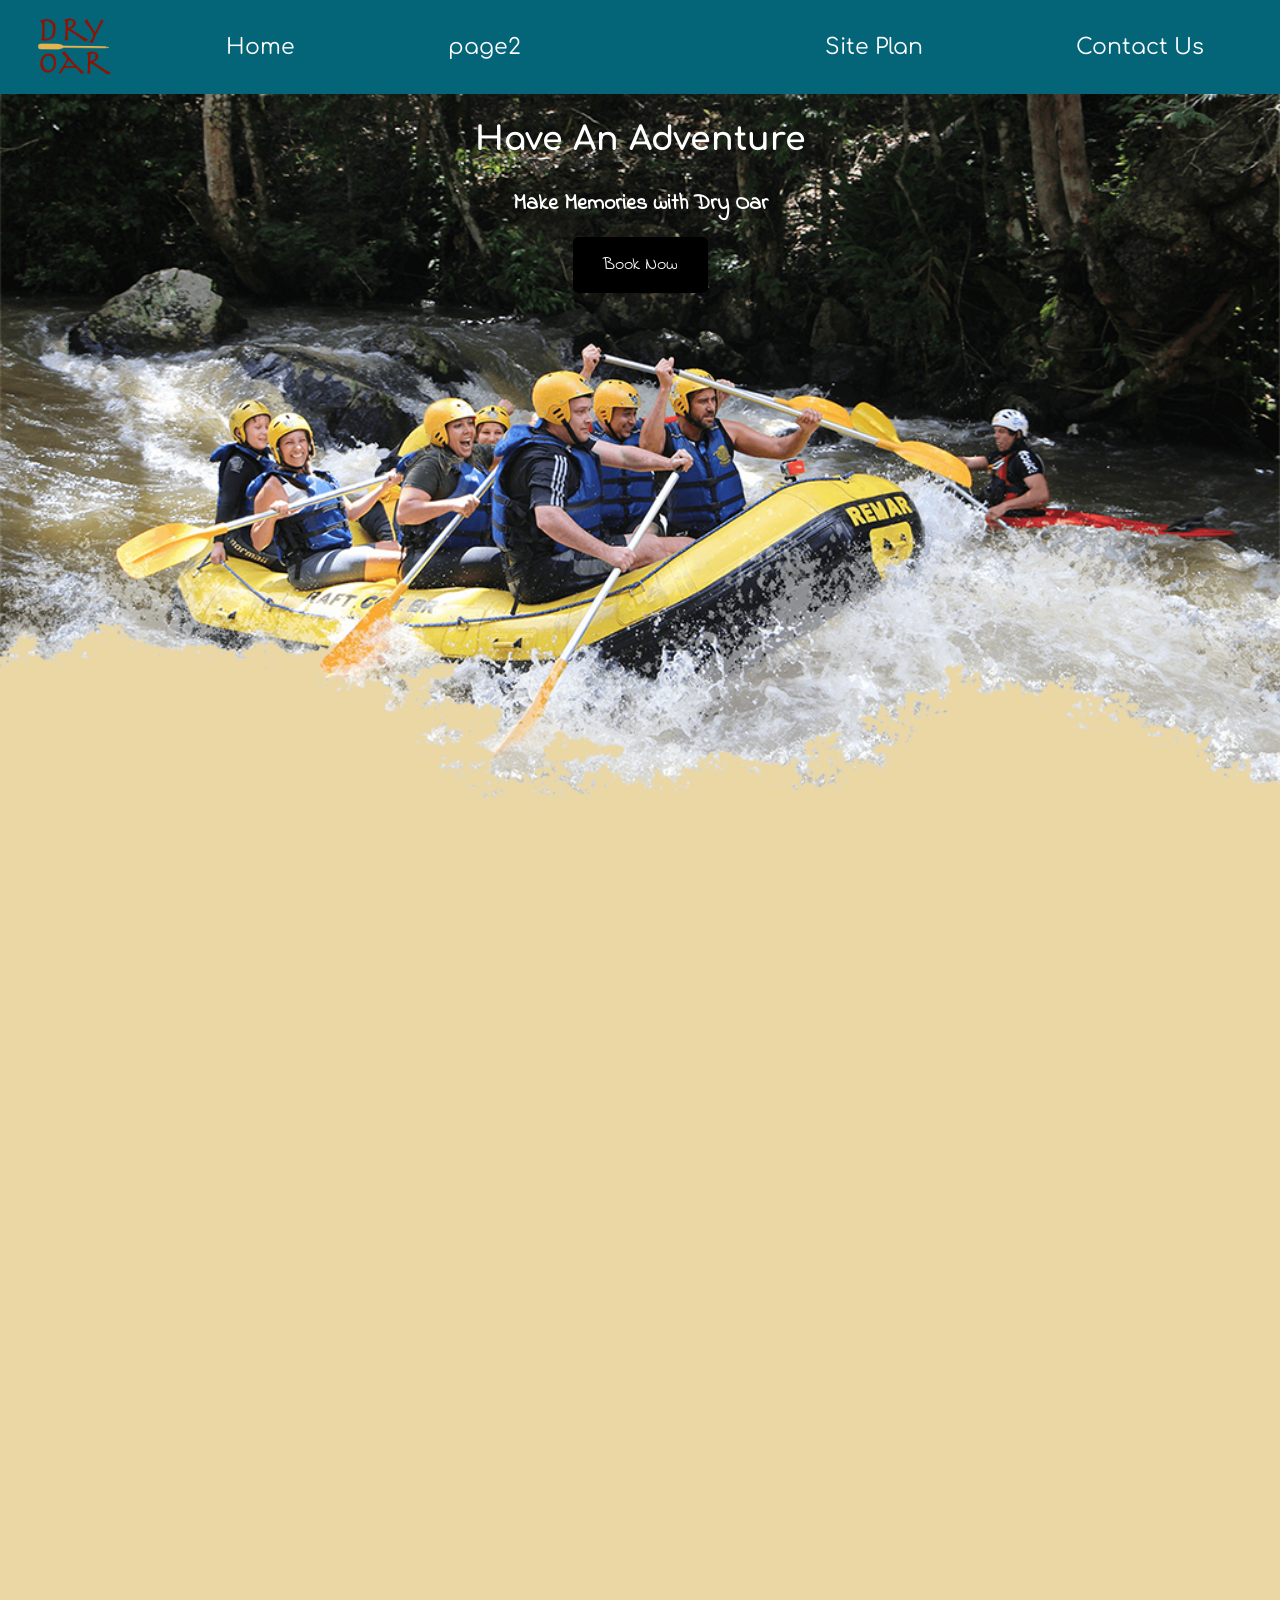
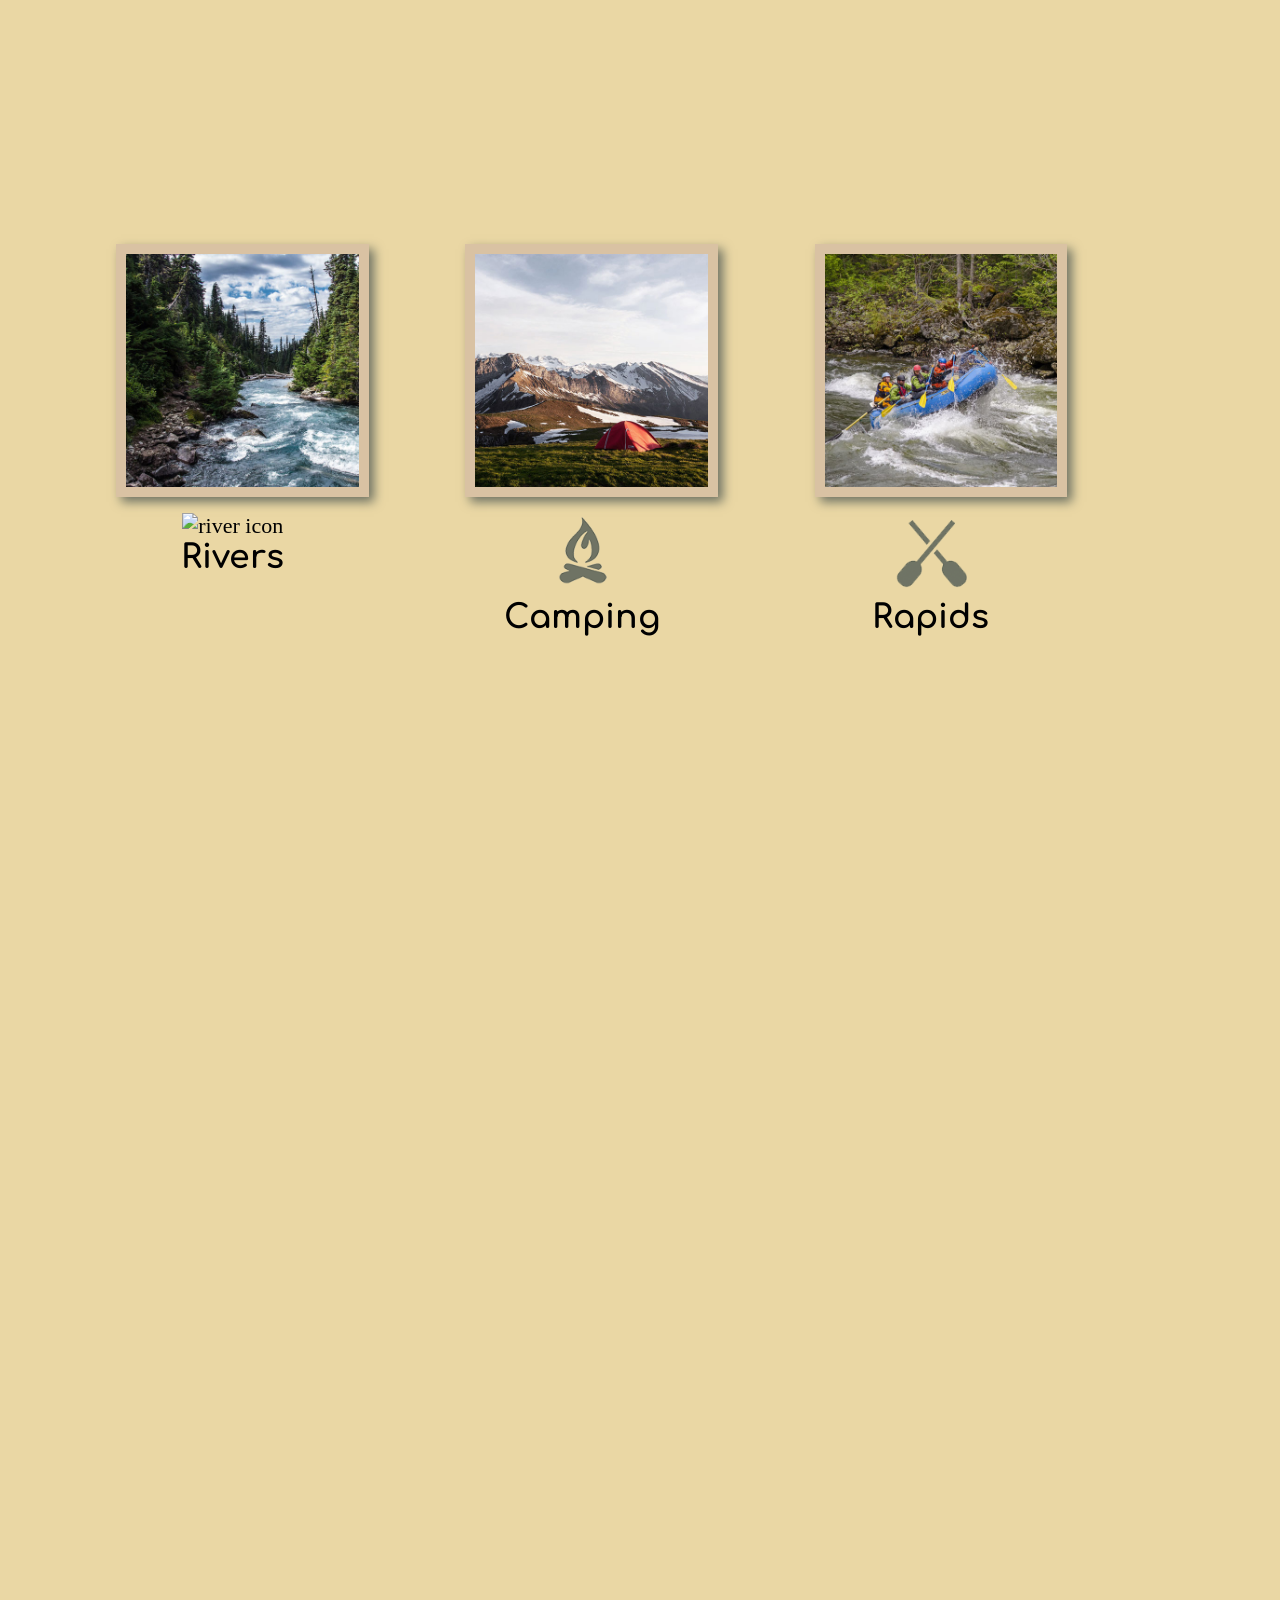
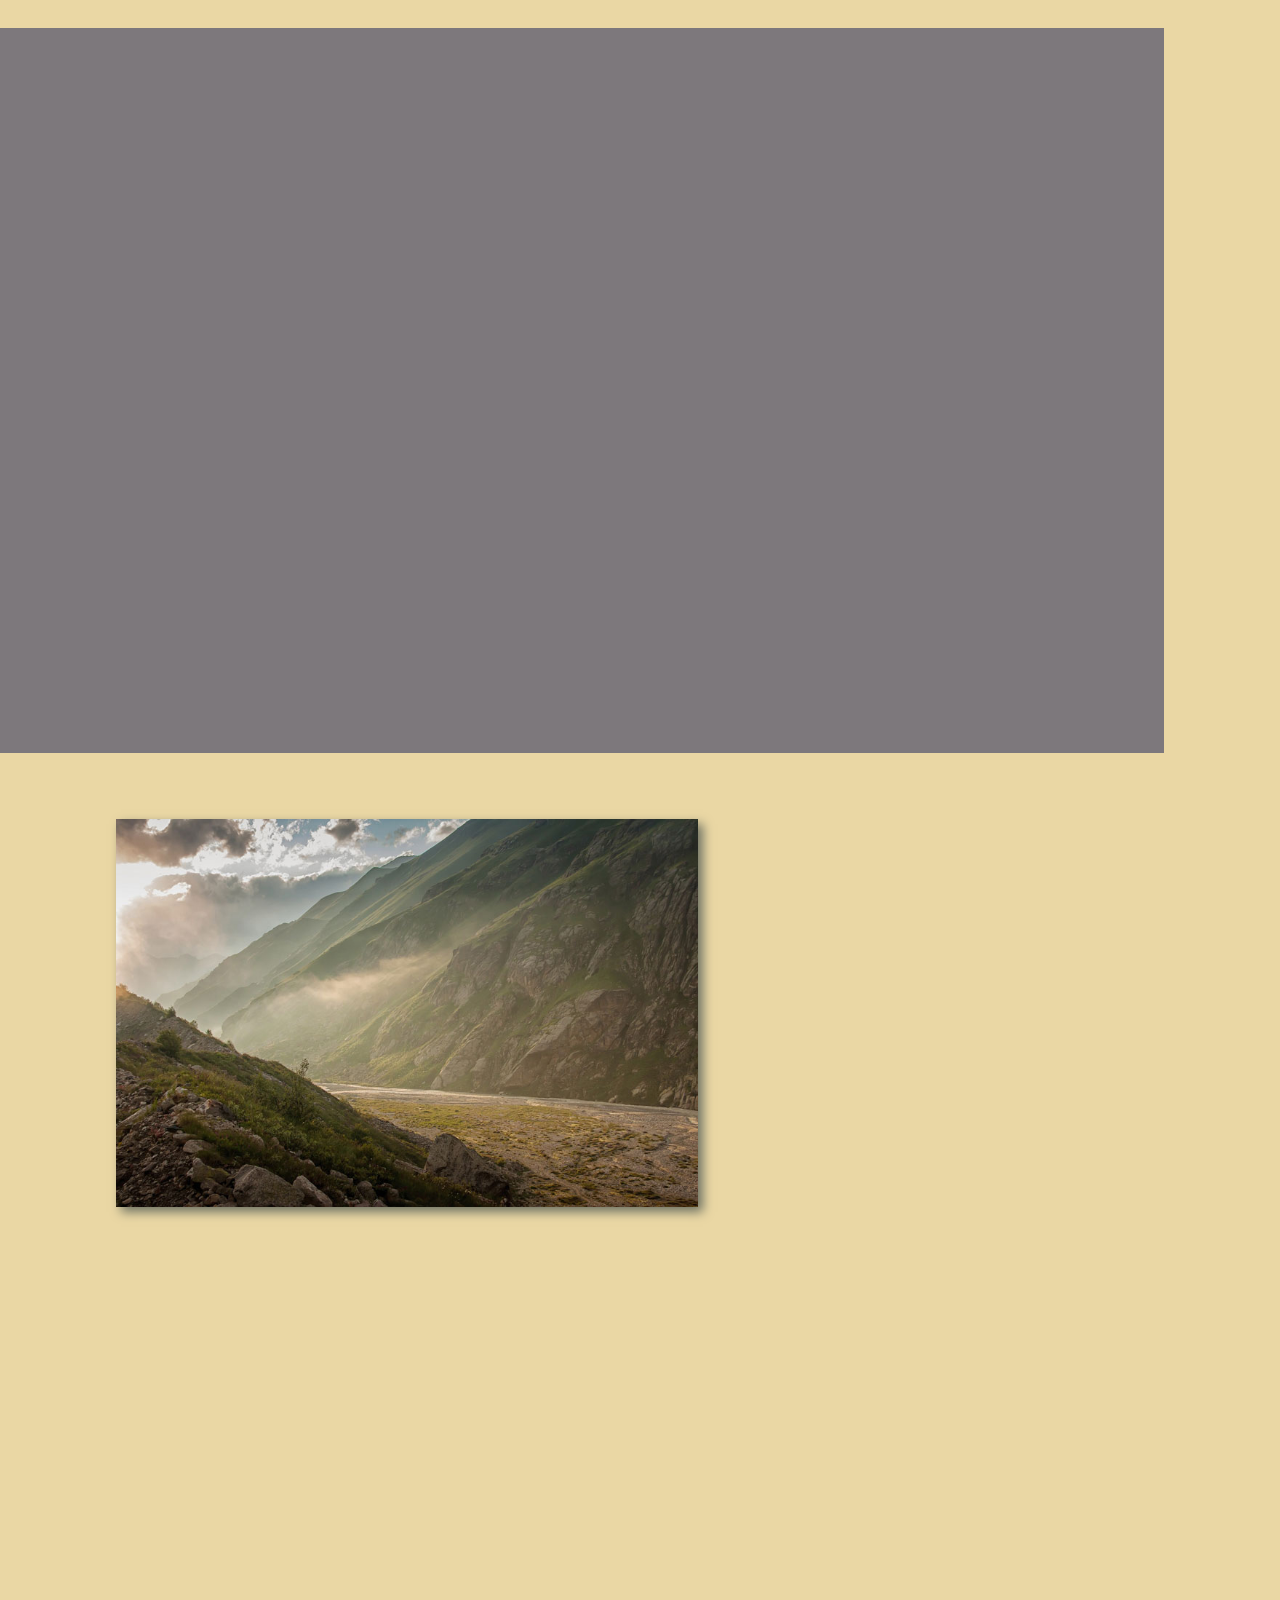
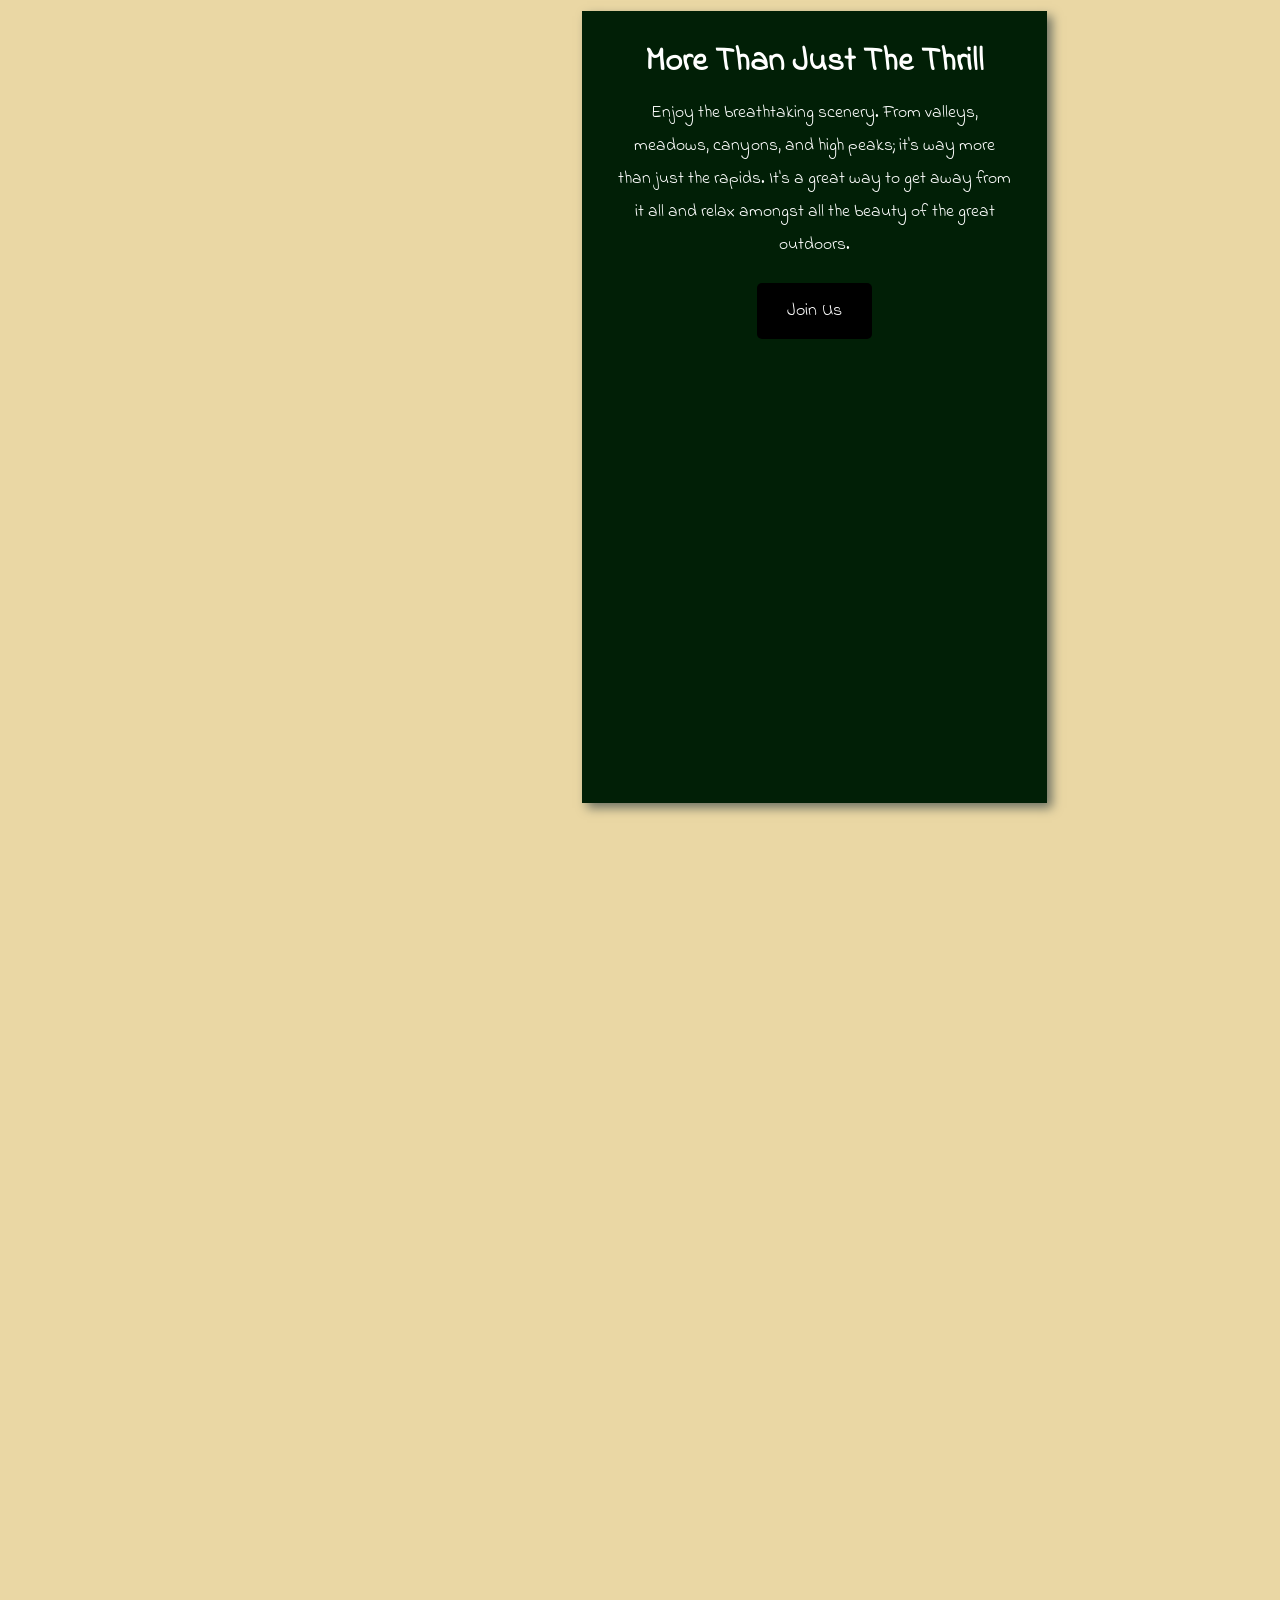
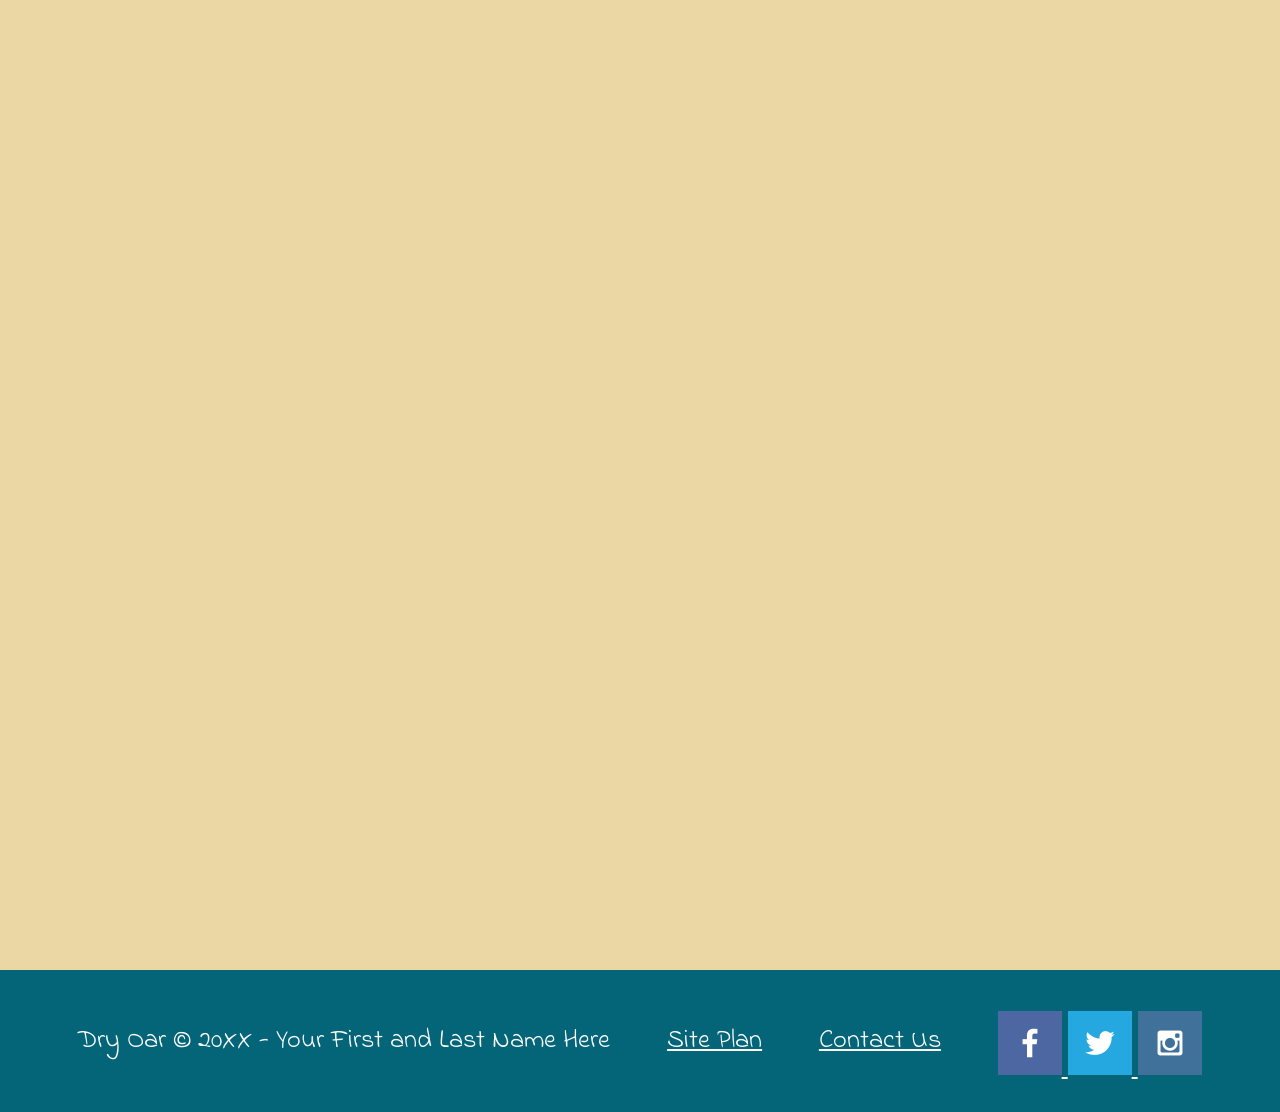
==== commit 7a7cff6d: "changes" ====
--- a/wwr/index.html
+++ b/wwr/index.html
@@ -15,7 +15,7 @@
         </a>
         <nav>
         <a href="./index.html">Home</a> 
-        <a href="#">page2<a>
+        <a href="rivers.html">page2<a>
         <a href= "site-plan-rafting.html"> Site Plan</a>
         <a href= "contactus.html"> Contact Us</a>
         </nav>
--- a/wwr/style.css
+++ b/wwr/style.css
@@ -169,7 +169,7 @@
 footer a:hover{
     color: #ffffff;
 }
-.home-title{
+#home-title{
     color:#7D787C;
     font-family: "indie-flower","arial";
     font-size: 2em;
@@ -214,6 +214,56 @@
 .rivers-card, .camping-card, .rapids-card{
     margin: 200px 0;
 }
+ 
+/* Rivers Page */
+#rivers-content{
+    max-width:1600px;
+    margin:0 auto;
+}
+.rivers-grid{
+    display: grid;
+    grid-template-columns: 1fr 1fr 1fr  ;
+    grid-template-rows: 1fr 1fr 1fr 1fr 1fr;
+    } 
+
+#rivers-title{
+text-align: center;
+font-family: "indie flower", "arial";
+color:#046578 ;
+font-size: 40px;
+}
+.text-idaho, .text-utah, .text-arizona{
+    color: #ffffff;
+    font-family: "indie flower";
+    text-align: center;
+    background-color:#046578 ;
+    background-size: auto;
+    }
+.text-idaho{
+    grid-column-start:2 ;
+    grid-column-end: 3;
+    grid-row-start: 3;
+    grid-row-end: 4;
+}
+.text-utah{
+grid-column-start:2 ;
+grid-column-end: 3;
+grid-row-start: 4;
+grid-row-end:5 ;
+}
+.text-arizona{
+grid-column-start:2 ;
+grid-column-end: 3;
+grid-row-start: 5;
+grid-row-end:6 ;
+}
+
+h3{
+    color: #ead7a4;
+    font-family:"comfortaa";
+    font-size: 35px;
+}
+
 @media screen and (max-width:900px) {
     #hero, .home-grid {
         display: block;
